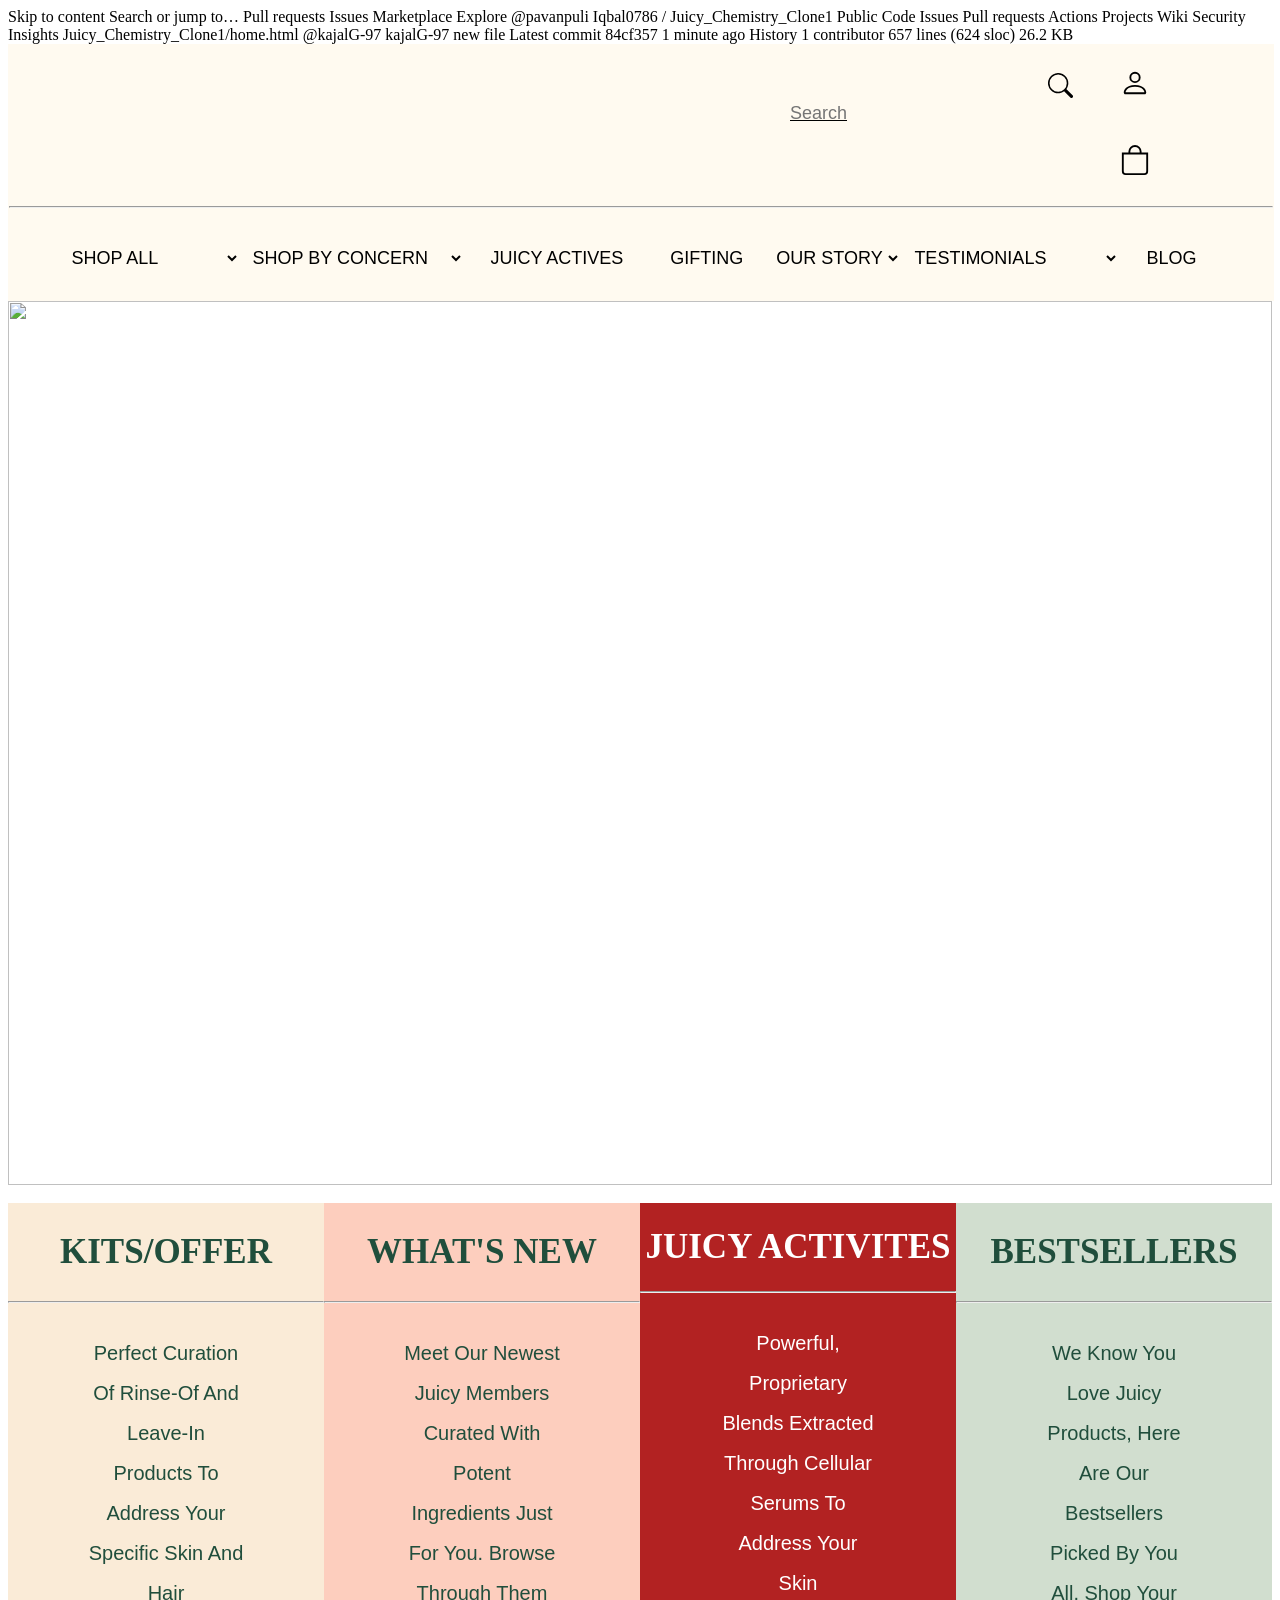
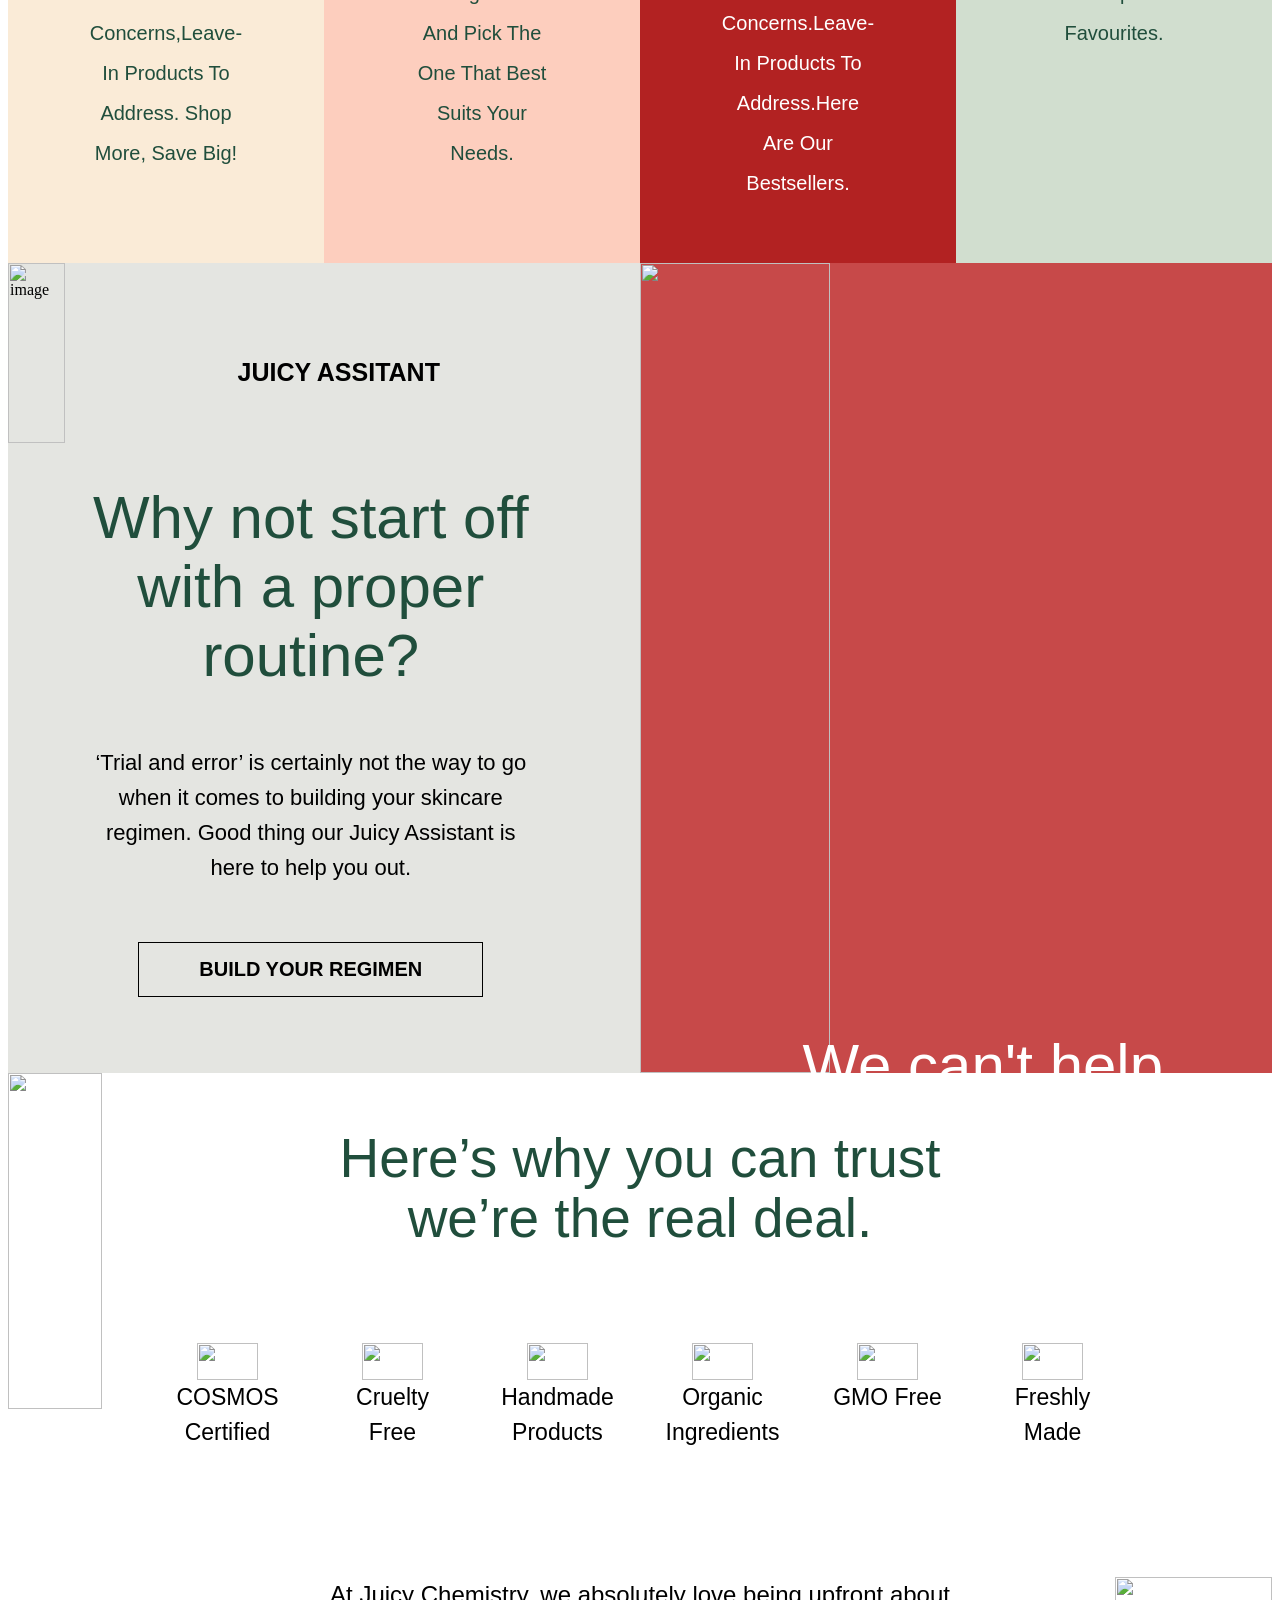
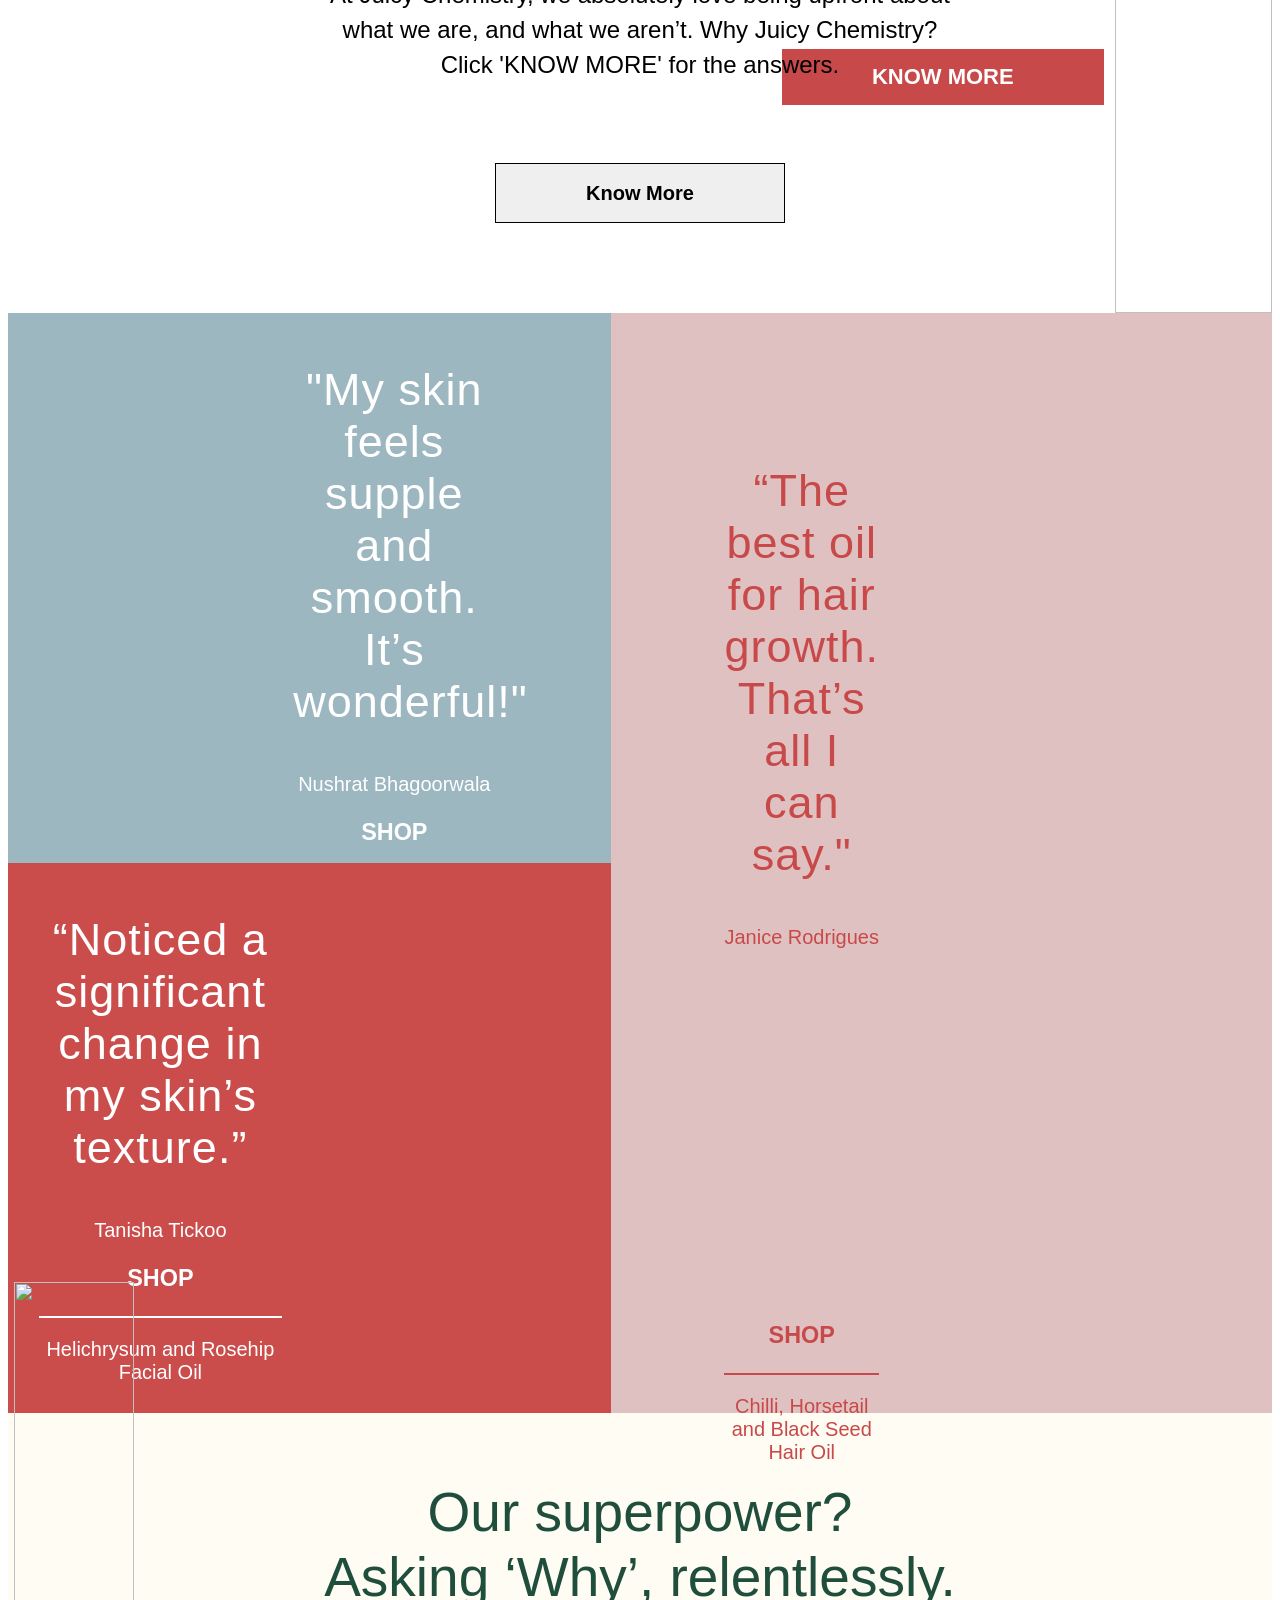
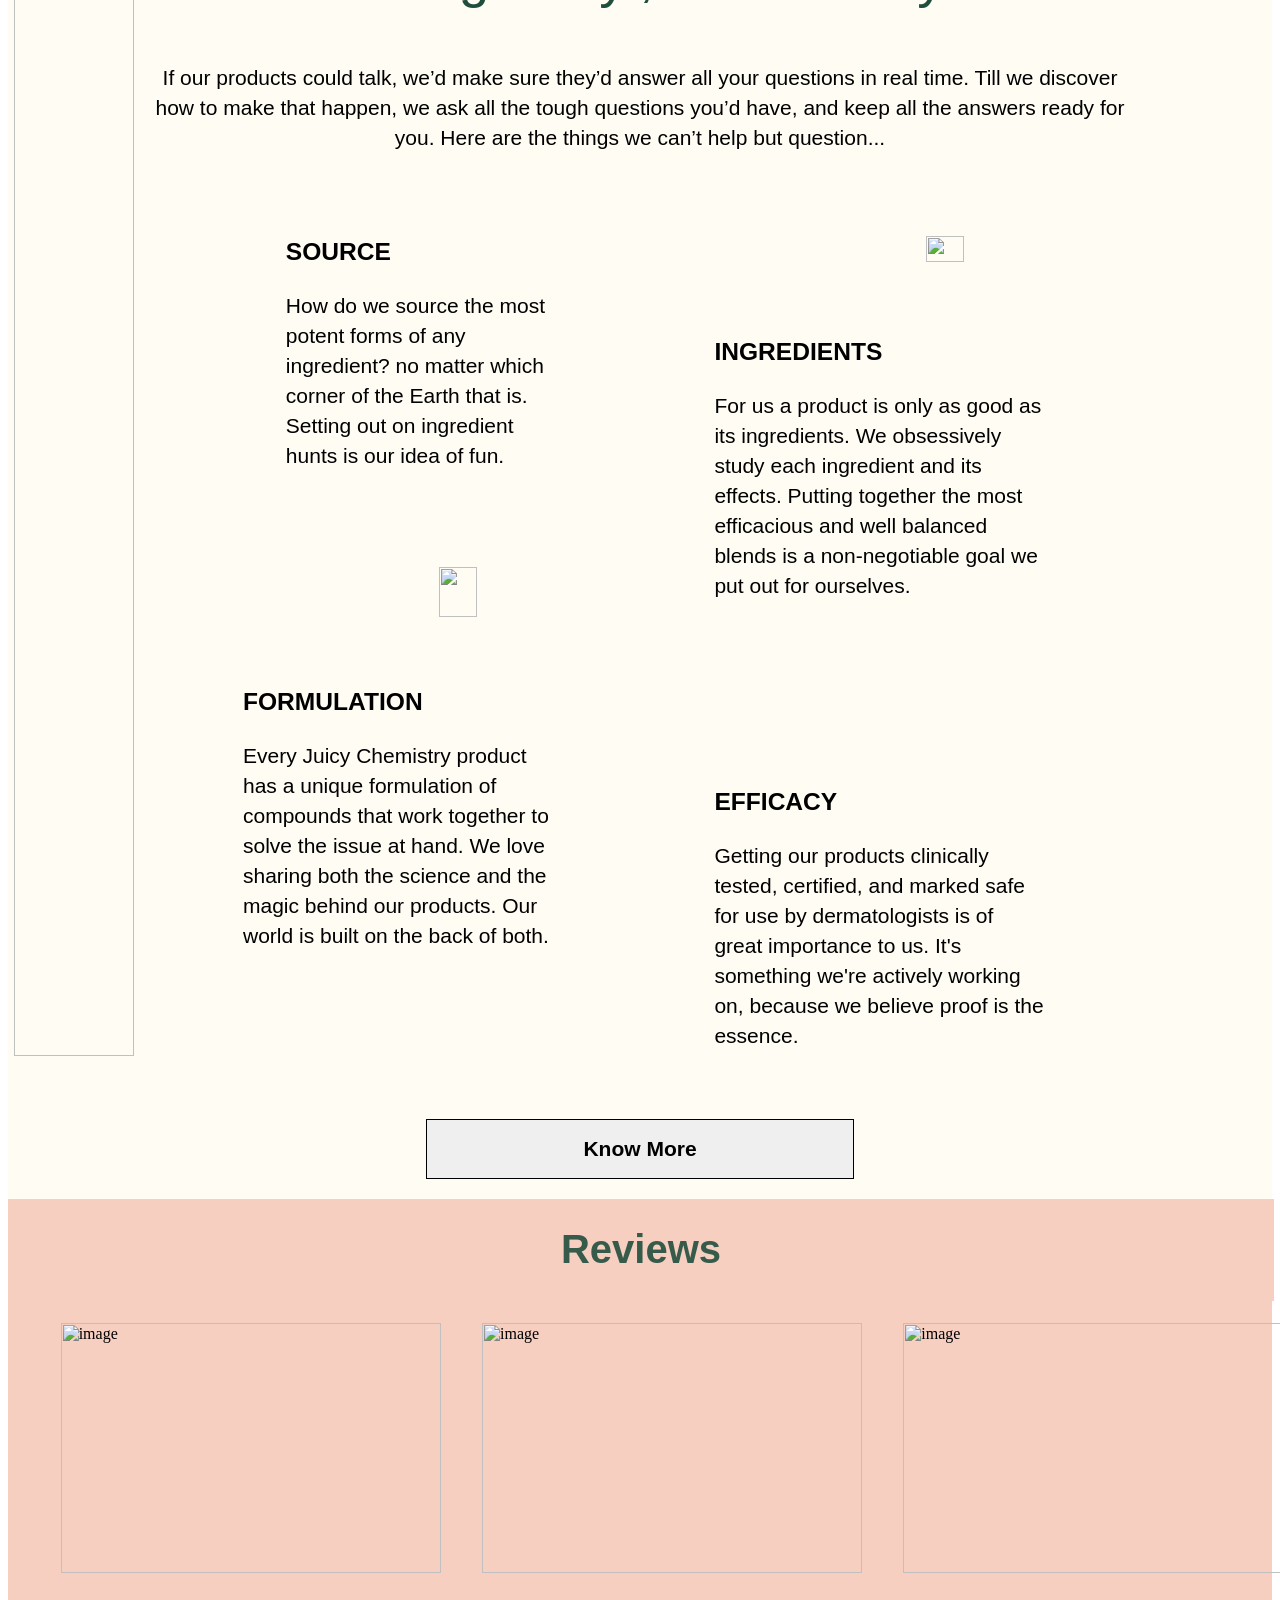
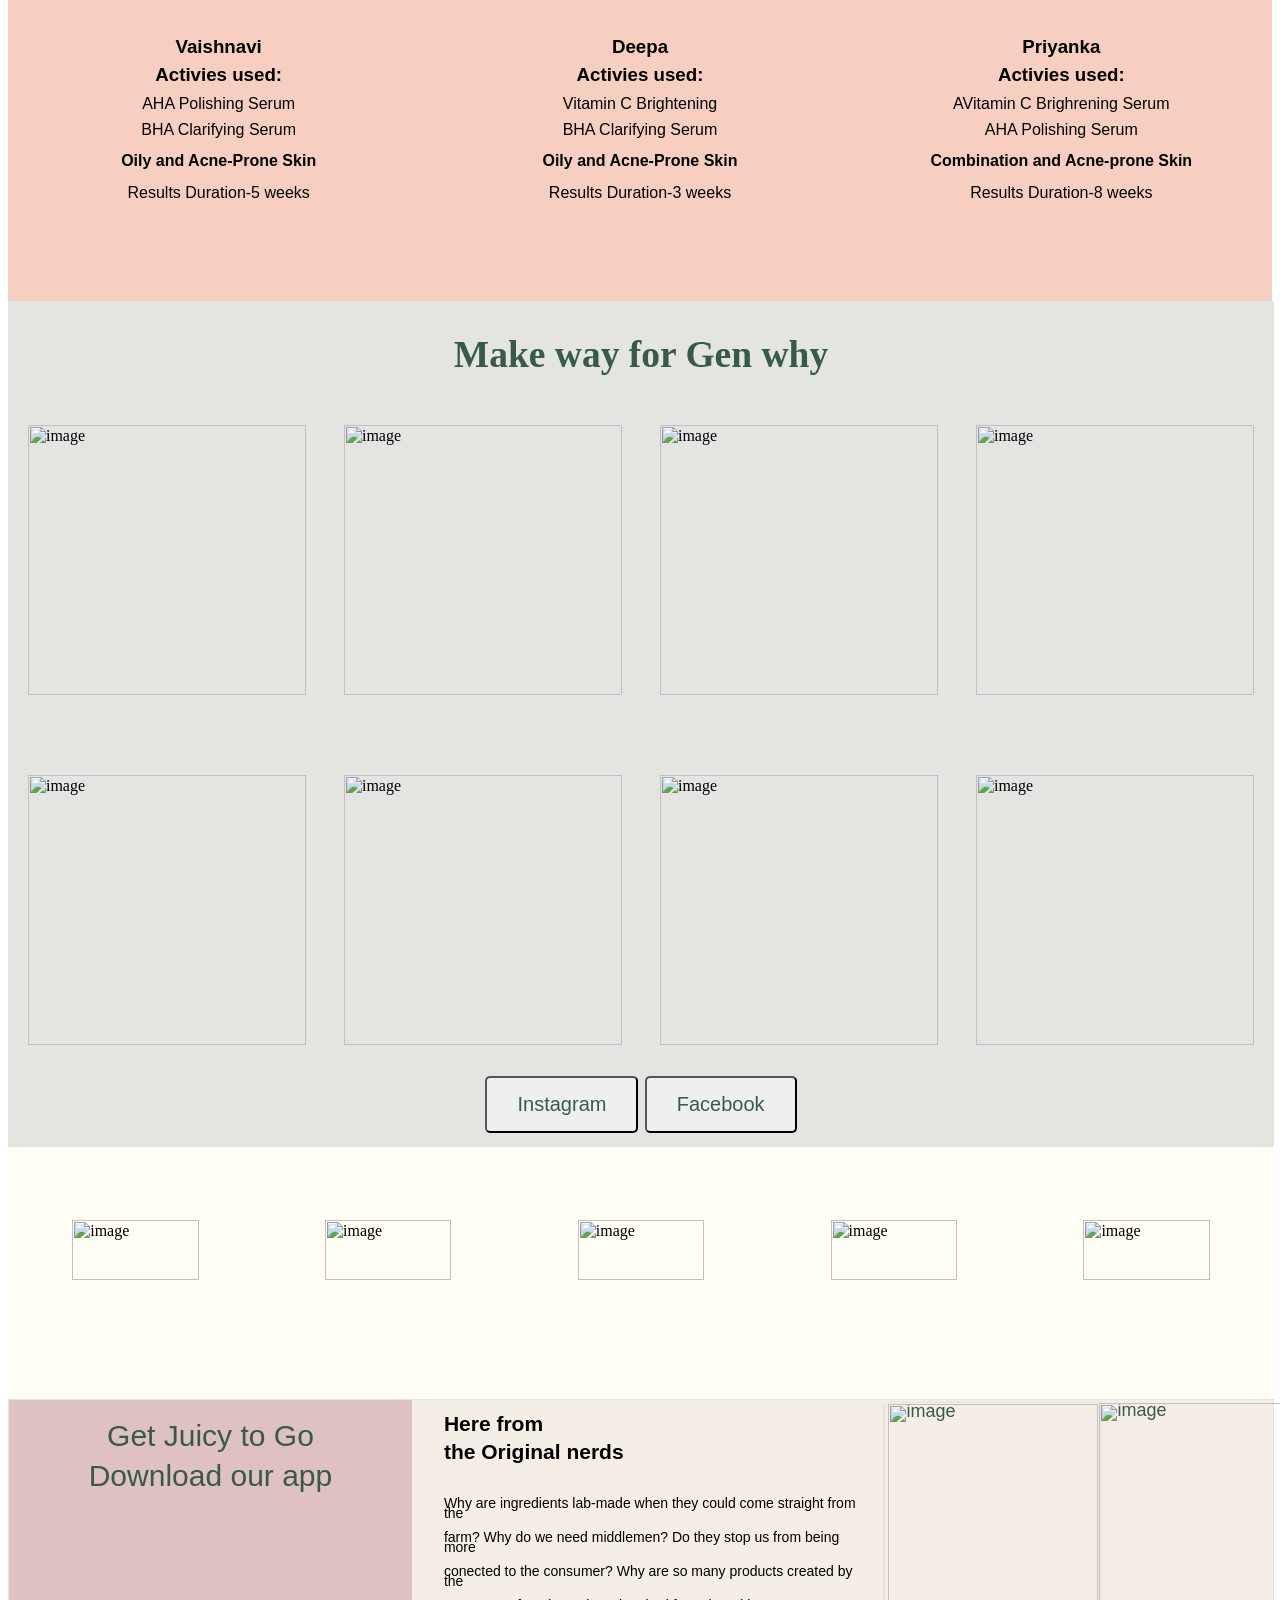
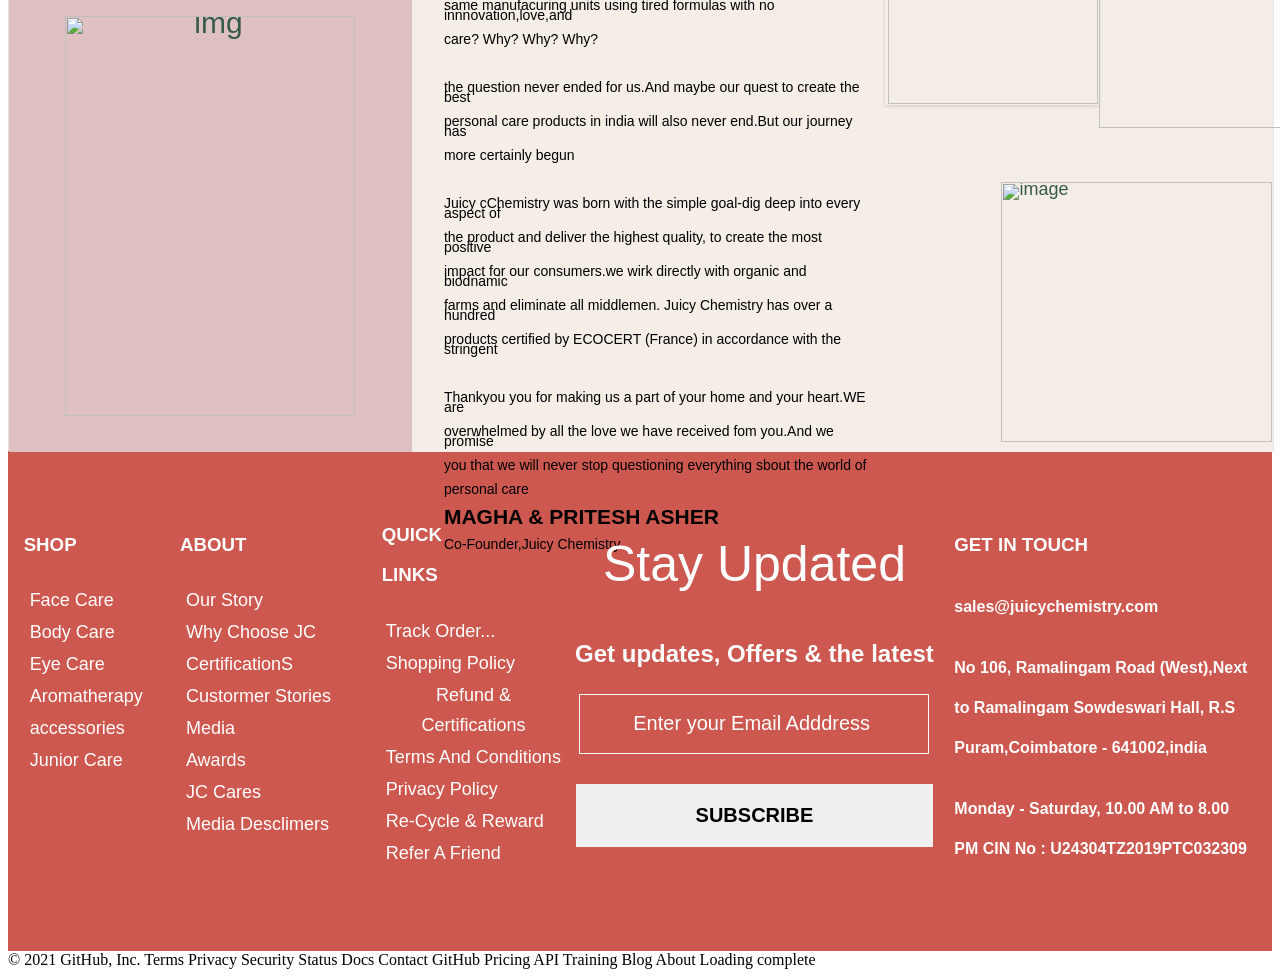
==== home.html @ b1029573 "register updated" ====
Skip to content
Search or jump to…
Pull requests
Issues
Marketplace
Explore
 
@pavanpuli 
Iqbal0786
/
Juicy_Chemistry_Clone1
Public
Code
Issues
Pull requests
Actions
Projects
Wiki
Security
Insights
Juicy_Chemistry_Clone1/home.html
@kajalG-97
kajalG-97 new file
Latest commit 84cf357 1 minute ago
 History
 1 contributor
657 lines (624 sloc)  26.2 KB
   
<!DOCTYPE html>
<html lang="en">
  <head>
    <title>NEW HOME Document</title>
    <link rel="stylesheet" href="homepage.css" />
  </head>
  <body>
    <!-- hederdiv -->
    <div id="entire">
      <div id="header">
        <a href="#default" id="logoo">
          <img
            src="https://cdn.shopify.com/s/files/1/0058/7779/2832/files/JC_Logo_NewWeb_B_250x.png?v=1629195973"
            alt=""
          />
        </a>
        <div id="nav-right">
          <input type="text" placeholder="Search" id="search" />
          <svg
            xmlns="http://www.w3.org/2000/svg"
            width="25"
            height="25"
            fill="currentColor"
            class="bi bi-search"
            viewBox="0 0 16 16"
          >
            <path
              d="M11.742 10.344a6.5 6.5 0 1 0-1.397 1.398h-.001c.03.04.062.078.098.115l3.85 3.85a1 1 0 0 0 1.415-1.414l-3.85-3.85a1.007 1.007 0 0 0-.115-.1zM12 6.5a5.5 5.5 0 1 1-11 0 5.5 5.5 0 0 1 11 0z"
            />
          </svg>
          <svg
            xmlns="http://www.w3.org/2000/svg"
            width="30"
            height="30"
            fill="currentColor"
            class="bi bi-person"
            viewBox="0 0 16 16"
          >
            <path
              d="M8 8a3 3 0 1 0 0-6 3 3 0 0 0 0 6zm2-3a2 2 0 1 1-4 0 2 2 0 0 1 4 0zm4 8c0 1-1 1-1 1H3s-1 0-1-1 1-4 6-4 6 3 6 4zm-1-.004c-.001-.246-.154-.986-.832-1.664C11.516 10.68 10.289 10 8 10c-2.29 0-3.516.68-4.168 1.332-.678.678-.83 1.418-.832 1.664h10z"
            />
          </svg>
          <svg
            xmlns="http://www.w3.org/2000/svg"
            width="30"
            height="30"
            fill="currentColor"
            class="bi bi-bag"
            viewBox="0 0 16 16"
          >
            <path
              d="M8 1a2.5 2.5 0 0 1 2.5 2.5V4h-5v-.5A2.5 2.5 0 0 1 8 1zm3.5 3v-.5a3.5 3.5 0 1 0-7 0V4H1v10a2 2 0 0 0 2 2h10a2 2 0 0 0 2-2V4h-3.5zM2 5h12v9a1 1 0 0 1-1 1H3a1 1 0 0 1-1-1V5z"
            />
          </svg>
        </div>
      </div>
      <hr />
      <div id="styleheader">
        <select name="" class="ShopAll">
          <option value="">SHOP ALL</option>
          <option value="Face Care">FACE CARE</option>
          <option value="Body Care">BODY CARE</option>
          <option value="Hair Care">HAIR CARE</option>
          <option value="Aromatherapy">AROMATHERAPY</option>
          <option value="Junior Care">JUNIOR CARE</option>
          <option value="Accessories">ACCESSORIES</option>
        </select>
        <select class="ShopAll">
          <option value="">SHOP BY CONCERN</option>
          <option value="Eye Care">EYE CARE</option>
          <option value="Hair Fall + Growth">HAIR FALL + GROWTH</option>
          <option value="Pigmentation">PIGMENTATION</option>
          <option value="brightening">BRIGHTENING</option>
        </select>
        <button class="headerBtn">JUICY ACTIVES</button>
        <button class="headerBtn">GIFTING</button>
        <select name="" class="ShopAll">
          <option value="">OUR STORY</option>
          <option value="Our Story">OUR STORY</option>
          <option value="Media">MEDIA</option>
          <option value="Awards">AWARDS</option>
        </select>
        <select name="" class="ShopAll">
          <option value="">TESTIMONIALS</option>
          <option value="Testimonials">TESTIMONINAL</option>
          <option value="Customer Stories">CUSTOMER STORIES</option>
        </select>
        <button class="headerBtn">BLOG</button>
      </div>
    </div>
    <!-- hederdiv end -->
    <!-- second div -->
    <!-- slideshow -->
    <div class="imageboxx">
      <div id="boody">

          <div class="slideshow-container">

              <div class="mySlides fade">
                  <div class="numbertext"></div>
                  <img id="imgslide" style="width:100%"
                      src="https://cdn.shopify.com/s/files/1/0058/7779/2832/files/banner1_77e21f57-ce83-4f71-9a97-184e87081efa_1400x.png?v=1637988877"
                      alt="">
              </div>

              <div class="mySlides fade">
                  <div class="numbertext"></div>
                  <img id="img" style="width:100%"
                      src="https://cdn.shopify.com/s/files/1/0058/7779/2832/files/AHA_-_Desktop_Banner_1400x.png?v=1639486536"
                      alt="">
              </div>
              <div class="mySlides fade">
                  <div class="numbertext"></div>
                  <img id="img" style="width:100%"
                      src="https://cdn.shopify.com/s/files/1/0058/7779/2832/files/RS_-_Desktop_Banner_1400x.png?v=1639486536"
                      alt="">
              </div>
              <div class="mySlides fade">
                  <div class="numbertext"></div>
                  <img id="img" style="width:100%"
                      src="https://cdn.shopify.com/s/files/1/0058/7779/2832/files/SSS_-_Desktop_Banner_2e766aae-b12f-4b83-a7d4-ab266dcd7dfb_1400x.png?v=1639537846"
                      alt="">
              </div>
              <div class="mySlides fade">
                  <div class="numbertext"></div>
                  <img id="img" style="width:100%"
                      src="https://cdn.shopify.com/s/files/1/0058/7779/2832/files/web_banner_fc828298-d854-40a6-bcff-417155e71b75_1400x.jpg?v=1639075079"
                      alt="">
              </div>
          </div>
          <br>
          <div style="text-align:center">
              <span class="dot"></span>
              <span class="dot"></span>
              <span class="dot"></span>
          </div>

            </div>
        </div>
        <!-- slide end -->
    <div id="parentDiv1">
        <!-- child div 1 -->
     <div class="childDiv1" id="bg1">
        <div class="textDiv">
            <h2 class="title">KITS/OFFER</h2>
            <hr>
            <p class="desc">Perfect Curation Of Rinse-Of And Leave-In Products To Address Your Specific Skin And Hair Concerns,Leave-In Products To Address. Shop More, Save Big!</p>

        <!-- </div> -->
        <!-- <div class="imgDiv"> -->
            <img src="https://cdn.shopify.com/s/files/1/0058/7779/2832/files/Homepage_400x.png?v=1639769295"
             alt=""  class="bottomImg">
        </div>

        
    </div>
           <!-- child div 2 -->
     <div class="childDiv1" id="bg2">
        <div class="textDiv">
            <h2 class="title">WHAT'S NEW</h2>
            <hr>
            <p class="desc">Meet Our Newest Juicy Members Curated With Potent Ingredients Just For You. Browse Through Them And Pick The One That Best Suits Your Needs. 
            </p>

        <!-- </div>
        <div class="imgDiv"> -->
            <img src="https://cdn.shopify.com/s/files/1/0058/7779/2832/files/A-03_7627197a-bf0b-4e9b-ae97-0688b11330dc_400x.png?v=1637914986"
             alt=""  class="bottomImg">
        </div>

        
    </div>

      <!-- child div 3-->
      <div class="childDiv1" id="bg3">
        <div class="textDiv" >
            <h2 class="title" id="child3title">JUICY ACTIVITES</h2>
            <hr>
            <p class="desc" id="child3desc">Powerful, Proprietary Blends Extracted Through Cellular Serums To Address Your Skin Concerns.Leave-In Products To Address.Here Are Our Bestsellers.</p>

        <!-- </div>
        <div class="imgDiv"> -->
            <img src="https://cdn.shopify.com/s/files/1/0058/7779/2832/files/A-01_31f50350-936c-4166-9c03-c3478480a3f2_400x.png?v=1637914986"
             alt=""  class="bottomImg" id="bottomImg2">
        </div>

        
    </div>

      <!-- child div 4 -->
      <div class="childDiv1" id="bg4">
        <div class="textDiv">
            <h2 class="title">BESTSELLERS</h2>
            <hr>
            <p class="desc">We Know You Love Juicy Products, Here Are Our Bestsellers Picked By You All. Shop Your Favourites.</p>

        <!-- </div>
        <div class="imgDiv"> -->
            <img src="https://cdn.shopify.com/s/files/1/0058/7779/2832/files/A-04_400x.png?v=1637914986"
             alt=""  class="bottomImg" id="div4">
        </div>

        
    </div>
       
    </div>
     <div id="parentDiv2">
         <div id="p2Child1">
             <div id="imgAndTextDiv">
                 <img src="https://cdn.shopify.com/s/files/1/0058/7779/2832/files/Group_1506_2x_5ef1f711-ab50-471e-90d4-292a8427eb80.png?v=1632232687" alt="image" width="30%" height="100%">
                 <p id="titleh3">JUICY ASSITANT</p>
             </div>
             <div id="p2content">
                 <h1 id="p2title">Why not start off with a proper routine? </h1>
                 <p id="p2Desc">‘Trial and error’ is certainly not the way to go when it comes to building your skincare regimen. Good thing our Juicy Assistant is here to help you out.</p>
                 <button id="p2Button">BUILD YOUR REGIMEN</button>
             </div>
         </div>
         <div id="p2Child2">
             <div id="p2c2imgDiv">
                 <img src="https://cdn.shopify.com/s/files/1/0058/7779/2832/files/Group_1506_2x_B_dfb9374c-6c9c-47b8-b92e-d4618c44cdcb.png?v=1629273859" alt="" width="100%">
             </div>
             <div id="p2c2content">
             <h1 id="p2c2contentDesc"> We can't help but question
                everything about personal care.
                It's who we are.</h1>
             <h2 id="hashtagH2">#BeautyWithAWhy</h2>
             <button id="p2c2contentButton">KNOW MORE</button>
            </div>
         </div>
     </div>
     <!-- second div ended -->
     <!-- third trust div -->
     <div id="main">
      <div id="divleft">
        <div class="imgleft">
          <img
            src="https://cdn.shopify.com/s/files/1/0058/7779/2832/files/Lavendar_4026750a-55df-4cdf-8eb0-6356a3190c4c.png?v=1629188845"
            alt=""
          />
        </div>
      </div>
      <div id="trust">
        <p id="head">Here’s why you can trust we’re the real deal.</p>
        <div id="cosmos">
          <img
            src="https://cdn.shopify.com/s/files/1/0058/7779/2832/files/Group_1730_2x_f3b8667e-e14f-4875-8394-b92322cea948_1.png?v=1629189236"
            alt=""
          />
          COSMOS Certified
        </div>
        <!-- <hr /> -->
        <div id="cruelty">
          <img
            src="https://cdn.shopify.com/s/files/1/0058/7779/2832/files/HPL-01.png?v=1630741918"
            alt=""
          />
          Cruelty Free
        </div>
        <div id="handmade">
          <img
            src="https://cdn.shopify.com/s/files/1/0058/7779/2832/files/HPL-02.png?v=1630741918"
            alt=""
          />
          Handmade Products
        </div>
        <div id="organic">
          <img
            src="https://cdn.shopify.com/s/files/1/0058/7779/2832/files/HPL-03.png?v=1630741918"
            alt=""
          />
          Organic Ingredients
        </div>
        <div id="gmo">
          <img
            src="https://cdn.shopify.com/s/files/1/0058/7779/2832/files/HPL-04.png?v=1630741918"
            alt=""
          />
          GMO Free
        </div>
        <div id="freshly">
          <img
            src="https://cdn.shopify.com/s/files/1/0058/7779/2832/files/HPL-05.png?v=1630741918"
            alt=""
          />
          Freshly Made
        </div>

        <p id="head2">
          At Juicy Chemistry, we absolutely love being upfront about what we
          are, and what we aren’t. Why Juicy Chemistry? Click 'KNOW MORE' for
          the answers.
        </p>
        <button id="btn">Know More</button>
      </div>
      <div id="divright">
        <div class="imgright">
          <img
            src="https://cdn.shopify.com/s/files/1/0058/7779/2832/files/Calendula_27e2834a-a726-4c4e-a0d5-c2e56e472221.png?v=1629188858"
            alt=""
          />
        </div>
      </div>
    </div>
    <!-- trust div ended -->
    <!-- bigdiv start -->
    <div id="bigdiv">
      <div id="blue">
        <div id="bimg">
          <img
            src="https://cdn.shopify.com/s/files/1/0058/7779/2832/files/B1_300x_c84525b5-7656-470a-8249-5a58a2470228.png?v=1629007289"
            alt=""
          />
        </div>
        <div id="btext">
          <p>"My skin feels supple and smooth. It’s wonderful!"</p>
          <p>Nushrat Bhagoorwala</p>
          <h3 class="cur">SHOP</h3>
          <hr />
          <p>Kakadu Plum, Matcha and Blood <br />Orange</p>
        </div>
      </div>
      <div id="red">
        <div id="rtext">
          <div class="lineheight">
            <p>“Noticed a significant change in my skin’s texture.”</p>
            <p>Tanisha Tickoo</p>
          </div>
          <h3 class="cur">SHOP</h3>
          <hr />
          <p>
            Helichrysum and Rosehip<br />
            Facial Oil
          </p>
        </div>
        <div id="rimg">
          <img
            src="https://cdn.shopify.com/s/files/1/0058/7779/2832/files/B2_400x_7ce55346-1953-423e-92a4-b68be2a08930.png?v=1629007289"
            alt=""
          />
        </div>
      </div>
      <div id="pink">
        <div id="ptext">
          <p>“The best oil for hair growth. That’s all I can say."</p>
          <p>Janice Rodrigues</p>
          <h3 id="space">SHOP</h3>
          <hr />
          <p>Chilli, Horsetail and Black Seed Hair Oil</p>
        </div>
        <div id="pimg">
          <img
            src="https://cdn.shopify.com/s/files/1/0058/7779/2832/files/Group_1506_2x_B_dfb9374c-6c9c-47b8-b92e-d4618c44cdcb.png?v=1629273859"
            alt=""
          />
        </div>
        <div id="pimg2">
          <img
            src="https://cdn.shopify.com/s/files/1/0058/7779/2832/files/B2_400x_7ce55346-1953-423e-92a4-b68be2a08930.png?v=1629007289"
            alt=""
          />
        </div>
      </div>
    </div>
    <!-- bigdiv ended -->
    <!-- superpower div -->
    <div id="blog">
      <div id="left">
        <img
          src="https://cdn.shopify.com/s/files/1/0058/7779/2832/files/Mask_Group_61_2x_b43f79ee-64de-4867-a511-5a4a9eb1c50a.png?v=1629277363"
          alt=""
        />
      </div>
      <div id="super">
        <div id="shead">
          <p>Our superpower?</p>
          <p>Asking ‘Why’, relentlessly.</p>
        </div>
        <p id="sline">
          If our products could talk, we’d make sure they’d answer all your
          questions in real time. Till we discover how to make that happen, we
          ask all the tough questions you’d have, and keep all the answers ready
          for you. Here are the things we can’t help but question...
        </p>
        <div id="sourceimg">
          <img
            src="https://cdn.shopify.com/s/files/1/0058/7779/2832/files/4Why_1A_d657bcfe-bd42-4130-9a4b-5c79220ee0ae.png?v=1629277524"
            alt=""
          />
        </div>
        <div id="source">
          <h3>SOURCE</h3>
          <p>
            How do we source the most potent forms of any ingredient? no matter
            which corner of the Earth that is. Setting out on ingredient hunts
            is our idea of fun.
          </p>
        </div>
        <div id="ingridients">
          <img
            id="ind"
            src="https://cdn.shopify.com/s/files/1/0058/7779/2832/files/4Why_2_5ad7068c-2c30-4557-abb9-73b60e4b6703.png?v=1629277630"
            alt=""
          />
          <h3>INGREDIENTS</h3>
          <p>
            For us a product is only as good as its ingredients. We obsessively
            study each ingredient and its effects. Putting together the most
            efficacious and well balanced blends is a non-negotiable goal we put
            out for ourselves.
          </p>
        </div>
        <div id="formulation">
          <h3>FORMULATION</h3>
          <p>
            Every Juicy Chemistry product has a unique formulation of compounds
            that work together to solve the issue at hand. We love sharing both
            the science and the magic behind our products. Our world is built on
            the back of both.
          </p>
          <img
            id="for"
            src="https://cdn.shopify.com/s/files/1/0058/7779/2832/files/4Why_3_01189ba6-6b2b-4b27-90e7-85206fe78c1f.png?v=1629277641"
            alt=""
          />
        </div>
        <div id="efficacy">
          <h3>EFFICACY</h3>
          <p>
            Getting our products clinically tested, certified, and marked safe
            for use by dermatologists is of great importance to us. It's
            something we're actively working on, because we believe proof is the
            essence.
          </p>
          <div id="eff">
            <img
              src="https://cdn.shopify.com/s/files/1/0058/7779/2832/files/4Why_4_de114472-26f6-4626-85a6-3752c7503894.png?v=1629277660"
              alt=""
            />
          </div>
        </div>

        <button id="sbtn">Know More</button>
      </div>
      <div id="right"></div>
    </div>
    <!-- superpower ended -->
    <!-- forth div stsrt -->
<div class="treview">
        <h1>Reviews</h1>
    </div>
    <div class="reviews">
        <!-- <h2>Lorem ipsum dolor sit.</h2> -->
        <div><img src="https://cdn.shopify.com/s/files/1/0058/7779/2832/files/before_after_3_1.png?v=1637994652" alt="image" height="250px" width=380px></div>
        <div>
            <img src="https://cdn.shopify.com/s/files/1/0058/7779/2832/files/before_after_1_1.png?v=1637994670" alt="image" height="250px" width=380px>
        </div>
        <div><img src="https://cdn.shopify.com/s/files/1/0058/7779/2832/files/before_after_2_1.png?v=1637994684" alt="image" height="250px" width=380px></div>
        <div class="text">
            <h3>Vaishnavi</h3>
            <h3>Activies used:</h3>
            <p>AHA Polishing Serum</p>
            <p>BHA Clarifying Serum</p>
            <h4>Oily and Acne-Prone Skin</h4>
            <p>Results Duration-5 weeks</p>


        </div>
        <div class="text">
            <h3>Deepa</h3>
            <h3>Activies used:</h3>
            <p>Vitamin C Brightening </p>
            <p>BHA Clarifying Serum</p>
            <h4>Oily and Acne-Prone Skin</h4>
            <p>Results Duration-3 weeks</p>
        </div>
        <div class="text">
            <h3>Priyanka</h3>
            <h3>Activies used:</h3>
            <p>AVitamin C Brighrening Serum</p>
            <p>AHA Polishing Serum</p>
            <h4>Combination and Acne-prone Skin</h4>
            <p>Results Duration-8 weeks</p>
        </div>
    </div>
    <div class="profileTB">
        <h2>Make way for Gen why</h2>
    </div>
    <div class="testimonials">
        <div><img src="https://cdn.shopify.com/s/files/1/0058/7779/2832/files/B-01.png?v=1629183154" alt="image" height="100%" width="100%"></div>
        <div>
            <img src="https://cdn.shopify.com/s/files/1/0058/7779/2832/files/B-04.png?v=1629183154" alt="image"  width="100%">
        </div>
        <div>
            <img src="https://cdn.shopify.com/s/files/1/0058/7779/2832/files/B-03.png?v=1629183154" alt="image" height="100%" width="100%">
        </div>
        <div>
            <img src="https://cdn.shopify.com/s/files/1/0058/7779/2832/files/B-02.png?v=1629183154" alt="image"  width="100%">
        </div>
        <div>
            <img src="https://cdn.shopify.com/s/files/1/0058/7779/2832/files/B-08.png?v=1629375367" alt="image"  width="100%" height="100%">
        </div>
        <div>
            <img src="https://cdn.shopify.com/s/files/1/0058/7779/2832/files/B-07.png?v=1629183154" alt="image" height="100%" width="100%">
        </div>
        <div>
            <img src="https://cdn.shopify.com/s/files/1/0058/7779/2832/files/B-06.png?v=1629183154" alt="image"  width="100%" height="100%">
        </div>
        <div>
            <img src="https://cdn.shopify.com/s/files/1/0058/7779/2832/files/B-05.png?v=1629183154" alt="image" height="100%" width="100%">
        </div>
    </div>
    <div class="profileTB">
        <div>
        <button class="bttn">Instagram</button>
        <button class="bttn">Facebook</button>
        </div>
    </div>
    <div class="logo">
        <div>
                        <img src="https://cdn.shopify.com/s/files/1/0058/7779/2832/files/Deccan_Chronicle_300x_f0f46cec-c0ec-49ee-a5fb-40ac040d8575.png?v=1629036985" alt="image" height="100%" width="100%">

        </div>
        <div>
                        <img src="https://cdn.shopify.com/s/files/1/0058/7779/2832/files/Bazaar_300x_01612d6b-d491-4b76-8347-188405a546ef.png?v=1629036985" alt="image" height="100%" width="100%">

        </div>
        <div>
                        <img src="https://cdn.shopify.com/s/files/1/0058/7779/2832/files/ET_300x_a8406453-f562-4a5b-bee6-db918ca79a3d.png?v=1629036985" alt="image" height="100%" width="100%">

        </div>
        <div>
                        <img src="https://cdn.shopify.com/s/files/1/0058/7779/2832/files/Forbes_300x_37f2babe-1248-4a2c-8572-afdfe6354e02.png?v=1629037302" alt="image" height="100%" width="100%">

        </div>
        <div>
                        <img src="https://cdn.shopify.com/s/files/1/0058/7779/2832/files/Verve_logo_png_300x_1751cbe9-9ab1-4b44-aeb8-fb198b71385e.png?v=1629037302" alt="image" height="100%" width="100%">

        </div>
    </div>
    <div class="Message">
        <div class="left">
            <p>Get Juicy to Go</h1>
            <p>Download our app</h1>
                <div>
                    <img src="https://cdn.shopify.com/s/files/1/0058/7779/2832/files/np_playstore.png?v=1629005876" alt="">
                    <img src="https://cdn.shopify.com/s/files/1/0058/7779/2832/files/np_apple_1.png?v=1629005875" alt="">

                </div>
                <div class="bottomimg">
                    <img src="https://cdn.shopify.com/s/files/1/0058/7779/2832/files/Group_1779_2x_1.png?v=1629005750" alt="img" height=400px width=290px>
                </div>
        </div>
        <div class="right">
            
            <div class="first">
                <h2>Here from </h3>
                <h2> the Original nerds</h3><br>
                <p>Why are ingredients lab-made when they could come straight from the</p>
                <p> farm? Why do we need middlemen? Do they stop us from being more</p>
                <p>conected to the consumer? Why are so many products created by the </p>
                <p>same manufacuring units using tired formulas with no innnovation,love,and</p>
                <p>care? Why? Why? Why?</p><br>
                <p>the question never ended for us.And maybe our quest to create the best</p>
                <p>personal care products in india will also never end.But our journey has</p>
                <p>more certainly begun</p><br>
                <p>Juicy cChemistry was born with the simple goal-dig deep into every aspect of</p>
                <p>the product and deliver the highest quality, to create the most positive</p>
                <p>impact for our consumers.we wirk directly with organic and biodnamic</p>
                <p>farms and eliminate all middlemen. Juicy Chemistry has over a hundred</p>
                <p>products certified by ECOCERT (France) in accordance with the stringent</p><br>
                <p>Thankyou you for making us a part of your home and your heart.WE are</p>
                <p>overwhelmed by all the love we have received fom you.And we promise</p>
                <p>you that we will never stop questioning everything sbout the world of</p>
                <p>personal care</p>
                <h2>MAGHA & PRITESH ASHER</h2>
                <P>Co-Founder,Juicy Chemistry</P>

                </p>
            </div>
            <div class="second">
                <div id="founderimgcontainer">
                    <div id="founderimgmale">
                        <div>
                            <img src="https://cdn.shopify.com/s/files/1/0058/7779/2832/files/D.png?v=1629128663" alt="image" height="100%" width="210px">
                        </div>
                    </div>
                    <div>
                        <div>
                            <img src="https://cdn.shopify.com/s/files/1/0058/7779/2832/files/B.png?v=1629128004" alt="image" height="100%" width="240px">
                        </div>
                    </div>
                </div>
                <div id="flower">
                    <img src="https://cdn.shopify.com/s/files/1/0058/7779/2832/files/Group_2046_2x_6B.png?v=1629128332" alt="image" height="100%" width="100%">
               </div>
            </div>
        </div>
    </div>
    <!-- forthdiv end -->
    <!-- footer start -->
    <div class="footer">
      <div id="shop">
        <h3>SHOP</h3>
        <button class="footerBtn">Face Care</button><br>
        <button class="footerBtn">Body Care</button><br>
        <button class="footerBtn">Eye Care</button><br>
        <button class="footerBtn">Aromatherapy</button><br>
        <!-- <button class="footerBtn">Shop By Concern</button><br> -->
        <button class="footerBtn">accessories</button><br>
        <button class="footerBtn">Junior Care</button><br>
      </div>
      <div id="about">
        <h3>ABOUT</h3>
        <button class="footerBtn">Our Story</button><br>
        <button class="footerBtn">Why Choose JC</button><br>
        <button class="footerBtn">CertificationS</button><br>
        <button class="footerBtn">Custormer Stories</button><br>
        <button class="footerBtn">Media</button><br>
        <button class="footerBtn">Awards</button><br>
        <button class="footerBtn">JC Cares</button><br>
        <button class="footerBtn">Media Desclimers</button><br>
      </div>
      <div>
        <h3 id="quick">QUICK LINKS</h3>
        <button class="footerBtn">Track Order...</button><br>
        <button class="footerBtn">Shopping Policy</button><br>
        <button class="footerBtn">Refund & Certifications</button><br>
        <button class="footerBtn">Terms And Conditions</button><br>
        <button class="footerBtn">Privacy Policy</button><br>
        <button class="footerBtn">Re-Cycle & Reward</button><br>
        <button class="footerBtn">Refer A Friend</button><br>
      </div>
      <div id="stay">
        <p>Stay Updated</p>
        <h2>Get updates, Offers & the latest</h2>
        <input  class="ininput" type="text" placeholder="Enter your Email Adddress " />
        <button id="footerBtn2">SUBSCRIBE</button>
      </div>
      <div id="get">
        <h3>GET IN TOUCH</h3>

        <h4>sales@juicychemistry.com</h4>
        <h4>
          No 106, Ramalingam Road (West),Next to Ramalingam Sowdeswari Hall, R.S
          Puram,Coimbatore - 641002,india
        </h4>
        <h4>
          Monday - Saturday, 10.00 AM to 8.00 PM CIN No : U24304TZ2019PTC032309
        </h4>
      </div>
    </div>
    <!-- footer end -->
  </body>
</html>

<script src="homepage.js"></script>
© 2021 GitHub, Inc.
Terms
Privacy
Security
Status
Docs
Contact GitHub
Pricing
API
Training
Blog
About
Loading complete
---- homepage.css ----
/* header start */
#entire {
  background-color: floralwhite;
  /* position: fixed; */
  top: 0;
  width: 100%;
  border: 1px solid transparent;
  font-family: sans-serif;
}
#header {
  background-color: floralwhite;
  display: flex;
  text-align: center;
  font-size: 18px;
  border: 1px solid transparent;
}
.ShopAll {
  border: 2px;
  background-color: transparent;
  padding: 30px 2px;
  cursor: pointer;
  font-size: 18px;
  border: 1px solid transparent;
}
.ShopAll > option {
  background-color: transparent;
  line-height: 30px;
  font-size: 18px;
  border: 1px solid transparent;
}
.headerBtn {
  border: 0px;
  background-color: transparent;
  padding: 20px;
  cursor: pointer;
  font-size: 18px;
  border: 1px solid transparent;
}
#header > #logoo {
  width: 60%;
  text-align: right;
  border: 1px solid transparent;
}

#search {
  background-color: transparent;
  border: 1px solid transparent;
  border: 0px;
  text-decoration: underline;
  /* margin-left: 50px; */
  padding: 0px;
  font-size: 18px;
  /* padding-bottom: 20px; */
}
svg {
  padding: 20px;
  border: 1px solid transparent;
}
#nav-right {
  margin-right: 100px;
  text-align: right;
  font-size: 18px;
  border: 1px solid transparent;
  width: 40%;
}
#logoo {
  line-height: 1px;
  border: solid;
  border: 1px solid transparent;
  padding-left: 30px;
}
#styleheader {
  text-align: center;
  font-size: 18px;
}
/* ....header end..... */
/* second part.... */
/* slideshow start */

.imageboxx {
  box-sizing: border-box;
}
#boody {
  font-family: Verdana, sans-serif;
  margin-top: 0px;
}
.mySlides {
  display: none;
}
#imgslide {
  vertical-align: middle;
}

/* Slideshow container */
.slideshow-container {
  max-width: 100%;
  position: relative;
  margin: auto;
  margin-top: 0px;
  /* border: 1px solid red; */
  padding-top: 0px;
}

/* slide end */

/* first  div start css */
/* second div start css */
#parentDiv1 {
  width: 100%;
  height: 660px;
  /* border: 1px solid blue; */
  display: flex;
}
#parentDiv1 > div {
  width: 25%;
  height: 100%;
  /* border: 1px solid teal; */
}

#bg1 {
    /* height: 300px; */
    /* width: 100%; */
    /* display: flex; */
    /* align-items: flex-end; */
    background-color: antiquewhite;
    text-align: center;
}
#bg2 {
  background-color: #fdcebe;
  /* height: 300px;
    width: 350px;
    display: flex; */
    /* align-items: flex-end; */
    text-align: center;
}
#bg3 {
  background-color: firebrick;
  color: white;
  /* height: 300px;
    width: 350px; */
    /* display: flex;
    align-items: flex-end; */
    margin-bottom: 100px;
    text-align: center;
  line-height: 30px;
}
#bg4 {
  background-color: #d1decf;
  /* height: 300px;
    width: 350px; */
    /* display: flex; */
    /* align-items: flex-end; */
    text-align: center;
}
#textDiv {
  color: white;
  margin-top: 0px;
  padding:40px 30px;
  border: solid black;
  
}
#child3title,
#child3desc {
  color: white;
}
#child3desc {
  line-height: 40px;
}
#bottomImg2 {
  padding-right: 10px;
 
}
#div4{
    margin-top: 70px;
}

#parentDiv1 > div .textDiv {
  
  margin-top: 15px;
}
.title {
  text-align: center;
  color: #204e3c;
  font-size: 35px;
  
}
.desc {
  padding: 10px 80px ;
  line-height: 40px;
  color: #204e3c;
  font-family: sans-serif;
  font-size: 20px;
}
/* #parentDiv1 > div .imgDiv {
  border: 1px solid tomato;
  width: 100%;
  height: 230px;
} */
/* #parentDiv1 > div .imgDiv > .bottomImg {
  padding-left: 50px;
  width: 80%;
  height: 100%;
} */
 .title > hr {
  width: 60%;
  margin-left: 50px;
}
#p2Child1,
#p2Button {
  background-color: #e4e5e1;
}
#p2Child2,
#p2c2contentButton {
  background-color: #c74949;
}
#p2c2contentButton:hover {
  color: white;
  background-color: black;
  cursor: pointer;
  border: 0;
}
#p2Button:hover {
  background-color: #204e3c;
  color: white;
  font-weight: bold;
  text-decoration: none;
  cursor: pointer;
}
/* third div start css */

#parentDiv2 {
/* border:1px solid green; */
  width: 100%;
  height: 810px;
  /* border: 1px solid green; */
  display: flex;
  
}
#parentDiv2 > div {
/* border:1px solid green; */
  width: 50%;
  height: 100%;
  /* border: 1px solid transparent; */
}
#imgAndTextDiv {
/* border:1px solid green; */
  display: flex;
  width: 100%;
  height: 180px;
  /* border: 1px solid red; */
}
#titleh3 {
/* border:1px solid green; */
  padding-top: 70px;
  padding-left: 40px;
  font-family: sans-serif;
  font-weight: 550;
  font-size: 25px;
}
#p2content {
/* border:1px solid green; */
  width: 80%;
  height: 60%;
  /* border: 1px solid blueviolet; */
  margin-top: 30px;
  margin-left: 50px;
  text-align: center;
}
#p2title {
/* border:1px solid green; */
  color: #204e3c;
  font-family: sans-serif;
  font-weight: normal;
  font-size: 60px;
}
#p2Desc {
/* border:1px solid green; */
  padding: 15px 30px;
  line-height: 35px;
  font-family: sans-serif;
  font-weight: 530;
  font-size: 22px;
  
}
#p2Button {
/* border:1px solid green; */
  padding: 15px 60px;
  border: 1px solid black;
  color: black;
  cursor: pointer;
  font-weight: bold;
  font-size: 20px;
  margin-top: 20px;
}
#p2c2imgDiv {
/* border:1px solid green; */
  /* border: 1px solid black; */
  width: 30%;
}
#p2c2content {
/* border:1px solid green; */
  text-align: center;
  width: 80%;
  height: 500px;
  margin-left: 50px;
  padding-right: 20px;
  /* border: 1px solid hotpink; */
}
#p2c2contentDesc {
/* border:1px solid green; */
  padding: 20px 20px;
  font-family: sans-serif;
  line-height: 65px;
  font-weight: normal;
  color: white;
  font-size: 60px;
  margin-top: -60px;
  margin-left: 80px;
}
#hashtagH2 {
/* border:1px solid green; */
  margin-top: 40px;
  margin-bottom: -20px;
  color: white;
  font-family: sans-serif;
  font-weight: normal;
  font-size: 35px;
}
#p2c2contentButton {
/* border:1px solid green; */
  padding: 15px 90px;
  border: 1px solid white;
  color: white;
  cursor: pointer;
  margin-top: 80px;
  font-weight: bold;
  font-size: 22px;
}
/* third div start css */

#parentDiv2 {
  /* border:1px solid green; */
  width: 100%;
  height: 810px;
  /* border: 1px solid green; */
  display: flex;
}
#parentDiv2 > div {
  /* border:1px solid green; */
  width: 50%;
  height: 100%;
  /* border: 1px solid transparent; */
}
#imgAndTextDiv {
  /* border:1px solid green; */
  display: flex;
  width: 100%;
  height: 180px;
  /* border: 1px solid red; */
}
#titleh3 {
  /* border:1px solid green; */
  padding-top: 70px;
  padding-left: 40px;
  font-family: sans-serif;
  font-weight: 550;
  font-size: 25px;
}
#p2content {
  /* border:1px solid green; */
  width: 80%;
  height: 60%;
  /* border: 1px solid blueviolet; */
  margin-top: 30px;
  margin-left: 50px;
  text-align: center;
}
#p2title {
  /* border:1px solid green; */
  color: #204e3c;
  font-family: sans-serif;
  font-weight: normal;
  font-size: 60px;
}
#p2Desc {
  /* border:1px solid green; */
  padding: 15px 30px;
  line-height: 35px;
  font-family: sans-serif;
  font-weight: 530;
  font-size: 22px;
}
#p2Button {
  /* border:1px solid green; */
  padding: 15px 60px;
  border: 1px solid black;
  color: black;
  cursor: pointer;
  font-weight: bold;
  font-size: 20px;
  margin-top: 20px;
}
#p2c2imgDiv {
  /* border:1px solid green; */
  /* border: 1px solid black; */
  width: 30%;
}
#p2c2content {
  /* border:1px solid green; */
  text-align: center;
  width: 80%;
  height: 500px;
  margin-left: 50px;
  padding-right: 20px;
  /* border: 1px solid hotpink; */
}
#p2c2contentDesc {
  /* border:1px solid green; */
  padding: 20px 20px;
  font-family: sans-serif;
  line-height: 65px;
  font-weight: normal;
  color: white;
  font-size: 60px;
  margin-top: -60px;
  margin-left: 80px;
}
#hashtagH2 {
  /* border:1px solid green; */
  margin-top: 40px;
  margin-bottom: -20px;
  color: white;
  font-family: sans-serif;
  font-weight: normal;
  font-size: 35px;
}
#p2c2contentButton {
  /* border:1px solid green; */
  padding: 15px 90px;
  border: 1px solid white;
  color: white;
  cursor: pointer;
  margin-top: 80px;
  font-weight: bold;
  font-size: 22px;
}
/* second part end.... */
/* third part start.... */
/* trust.css part start... */
#main {
  display: grid;
  border: transparent;
  font-family: sans-serif;
  grid-template-columns: repeat(3, 1fr);
  grid-template-rows: repeat(1, 840px);
}
#main > div {
  border: transparent;
}
#trust {
  width: 950px;
  display: grid;
  grid-template-columns: repeat(6, 1fr);
  grid-template-rows: 230px 170px 170px 60px;
  grid-gap: 40px;
  border: 1px transparent;
  text-align: center;
  font-size: 23px;

  grid-template-areas:
    ". a a a a ."
    "b c d e f g"
    ". h h h h ."
    ". . i i . .";
}
#head {
  grid-area: a;
  border: 1px;
  color: rgb(32, 78, 60);
  font-size: 55px;
  line-height: 60px;
}
#cosmos {
  grid-area: b;
  border: 1px;
  line-height: 35px;
}
#cosmos > img {
  width: 100%;
  height: 50%;
  line-height: 35px;
}
#cruelty {
  grid-area: c;
  border: 1px;
  line-height: 35px;
}
#handmade {
  grid-area: d;
  border: 1px;
  line-height: 35px;
}
#organic {
  grid-area: e;
  border: 1px;
  line-height: 35px;
}
#gmo {
  grid-area: f;
  border: 1px;
  line-height: 35px;
}
#freshly {
  grid-area: g;
  border: 1px;
  line-height: 35px;
}
#head2 {
  grid-area: h;
  border: 1px;
  line-height: 35px;
  font-size: 24px;
}
#btn {
  grid-area: i;
  border: 1px solid;
  font-size: 20px;
  font-weight: bold;
}
#btn:hover {
  font-size: 21px;
  background-color: #204e3c;
  padding: 10px 60px;
  color: white;
  font-weight: bold;
  text-decoration: none;
  cursor: pointer;
  background-position: left bottom;
  background-position: right bottom;
  transition: all 0.5s ease-out;
}
.imgleft {
  width: 60%;
  height: 40%;
  border: green;
}
.imgleft > img {
  width: 100%;
  height: 100%;
}
.imgright > img {
  width: 100%;
  height: 100%;
}
.imgright {
  /* margin-right: 0;
          padding-right: 0%;
          margin-bottom: 0%; */
  /* float: right; */
  bottom: 0%;
  width: 100%;
  height: 40%;
  right: 0%;
  border: transparent;
  position: absolute;
  /* top:200px; */
}
#cosmos > img {
  width: 70%;
  height: 37;
}
#cruelty > img {
  width: 70%;
  height: 37;
}
#handmade > img {
  width: 70%;
  height: 37;
}
#organic > img {
  width: 70%;
  height: 37;
}
#gmo > img {
  width: 70%;
  height: 37;
}
#freshly > img {
  width: 70%;
  height: 37;
}
#divright {
  position: relative;
}
/* trust file end here... */

/* bigdiv file start.... */

#bigdiv {
  display: grid;
  font-family: sans-serif;
  grid-template-columns: repeat(2, 1fr);
  grid-template-rows: repeat(2, 550px);
  grid-template-areas:
    "ba bb"
    "bc bb";
}
#blue {
  grid-area: ba;
  border: solid transparent;
  background-color: #9db7c0;
  display: grid;
  grid-template-columns: 30% 70%;
  color: white;
}
#bimg {
  border: solid transparent;
  padding-top: 240px;
}
#btext {
  border: solid transparent;
  text-align: center;
  padding: 0px 110px 40px 100px;
  font-size: 20px;
}
#red {
  grid-area: bc;
  border: solid transparent;
  background-color: #ca4d4b;
  color: white;
  grid-template-columns: 50% 55%;
  display: grid;
  position: relative;
}
#rimg {
  border: solid transparent;
  /* padding-top: 130px;
        width: 200%; */
  right: 0%;
  bottom: 0%;
  position: absolute;
  /* width:450px;
      height:500px; */
}
#rtext {
  border: solid transparent;
  font-size: 20px;
  text-align: center;
  padding: 0px 25px;
}
#pink {
  grid-area: bb;
  border: solid transparent;
  background-color: rgb(224, 193, 193);
  color: rgb(200, 73, 73);
  padding: 4px 10px;
  position: relative;
}
#ptext {
  padding: 100px 380px 30px 100px;
  text-align: center;
  font-size: 20px;
}
#pimg {
  position: absolute;
  left: 0%;
  top: 40%;
}

#pimg2 {
  position: absolute;
  right: 0%;
  bottom: 0%;
  /* width:400px;
        height:600px; */
}
#btext > p:nth-child(1) {
  font-size: 45px;
  letter-spacing: 1px;
}
.lineheight > p:nth-child(1) {
  font-size: 45px;
  letter-spacing: 1px;
}

#ptext > p:nth-child(1) {
  font-size: 45px;
  letter-spacing: 1px;
}

#ptext > hr {
  border: 1px solid rgb(200, 73, 73);
}
#btext > hr {
  border: 1px solid white;
}
#rtext > hr {
  border: 1px solid white;
}
#space {
  padding-top: 350px;
  cursor: pointer;
}
.cur {
  cursor: pointer;
}
/* bigdiv ended here... */
/* superpower start here... */
#blog {
  display: grid;
  border: solid transparent;
  grid-template-columns: repeat(3, 1fr);
  grid-template-rows: repeat(1, 1380px);
  background-color: #fffcf3;
}
#blog > div {
  border: solid transparent;
}
#super {
  width: 1000px;
  display: grid;
  font-family: sans-serif;
  /* 'NimbusSan-Reg */
  grid-template-columns: repeat(7, 1fr);
  grid-template-rows: 200px 190px 300px 560px 110px;
  /* 20% 20% 40% 40% 10%; */
  /* grid-gap: 10px; */

  grid-template-areas:
    ". sa sa sa sa sa ."
    "sb sb sb sb sb sb sb"
    "sc sd sd . se se se"
    "sf sf sf . sg sg sg"
    ". . sh sh sh . .";
}
#shead {
  grid-area: sa;
  border: solid transparent;
  font-size: 55px;
  text-align: center;
  line-height: 10px;
  color: #204e3c;
  margin-top: 30px;
}
#sline {
  grid-area: sb;
  border: solid transparent;
  line-height: 30px;
  font-size: 21px;
  text-align: center;
  padding-top: 20px;
}
#sourceimg {
  grid-area: sc;
  border: solid transparent;
  padding-right: 20px;
  padding-top: 20px;
}
#source {
  grid-area: sd;
  border: solid transparent;
  line-height: 30px;
  font-size: 21px;
}
#ingridients {
  grid-area: se;
  border: solid transparent;
  line-height: 30px;
  font-size: 21px;
  padding-top: 100px;
  padding-right: 90px;
  position: relative;
}
#formulation {
  grid-area: sf;
  border: solid transparent;
  line-height: 30px;
  font-size: 21px;
  padding-top: 150px;
  padding-left: 100px;
  position: relative;
}
#efficacy {
  grid-area: sg;
  border: solid transparent;
  line-height: 30px;
  font-size: 21px;
  padding-right: 90px;
  padding-top: 250px;
  position: relative;
}
#eff {
  grid-area: si;
  border: solid transparent;
  position: absolute;
  right: 10%;
  top: 30%;
  width: 60px;
  height: 40px;

  /* width:30%;
        height:30%; */
}
#sbtn {
  grid-area: sh;
  border: solid transparent;
  font-weight: bold;
  font-size: 21px;
  border: 1px solid;
  margin-top: 50px;
}
#sbtn:hover {
  font-size: 21px;
  background-color: #204e3c;
  padding: 10px 60px;
  color: white;
  font-weight: bold;
  text-decoration: none;
  cursor: pointer;
  background-position: left bottom;
  background-position: right bottom;
  transition: all 0.5s ease-out;
}
#left > img {
  /* float: left; */
  width: 100%;
  /* padding-top: 700px; */
  position: absolute;
  bottom: 10%;
}
#left {
  position: relative;
}
#ind {
  width: 30%;
  /* float: right; */
  position: absolute;
  top: 8%;
  right: 20%;
}
#for {
  width: 30%;
  height: 30%;
  position: absolute;
  top: 10%;
  right: 0px;
}

/* superpower ended here... */
/* forth div */
.reviews {
  height: 600px;
  width: 100%;
  background-color: rgb(247, 207, 193);
  display: flex;
  flex-wrap: wrap;
  justify-content: space-around;
}
.treview {
  height: 100px;
  width: 100%;
  border: 1px solid transparent;
  background-color: rgb(247, 207, 193);
  text-align: center;
  font-size: 20px;
  font-family: lora;
  color: rgb(54, 91, 74);
  font-family: sans-serif;
}
.reviews > div {
  border: 2px solid transparent;
  width: 25%;
  height: 250px;
  margin: 20px;
}
.text {
  text-align: center;
  font-family: sans-serif;
  line-height: 10px;
}
.testimonials {
  height: 700px;
  width: 100%;
  border: 1px solid transparent;
  background-color: rgb(228, 229, 225);
  display: flex;
  flex-wrap: wrap;
  justify-content: space-around;
}
.profileTB {
  height: 70px;
  width: 100%;
  border: 1px solid transparent;
  background-color: rgb(228, 229, 225);
  text-align: center;
  font-size: 25px;
  font-family: lora;
  color: rgb(54, 91, 74);
}
.testimonials > div {
  border: 1px solid transparent;
  width: 22%;
  height: 270px;
  margin: 0px;
  margin-top: 50px;
}
.logo {
  height: 250px;
  width: 100%;
  border: 1px solid transparent;
  background-color: rgb(255, 253, 244);
  display: flex;
  flex-wrap: wrap;
  justify-content: space-around;
}
.logo > div {
  border: 2px solid transparent;
  width: 10%;
  height: 60px;
  margin: 0px;
  margin-top: 70px;
}
.Message {
  display: flex;
  height: 650px;
  width: 100%;
  border: 1px solid transparent;
  background-color: rgb(228, 229, 225);
  color: rgb(54, 91, 74);
}
.left {
  height: 100%;
  width: 35%;
  border: 1px solid transparent;
  background-color: rgb(224, 193, 193);
  text-align: center;
  font-family: sans-serif;
  font-size: 30px;
  line-height: 10px;
}
.right {
  height: 100%;
  width: 75%;
  border: 1px solid transparent;
  background-color: rgb(244, 238, 231);
  font-size: 18px;

  line-height: 10px;
  font-family: sans-serif;
  display: flex;
}
.right > p {
  font-size: 30px;
  font-family: sans-serif;
}
.bottomimg {
  margin-top: 90px;
}
.first {
  height: 100%;
  width: 50%;
  border: 1px solid transparent;
  padding-left: 30px;
  font-size: 14px;
  line-height: 10px;
  color: black;
}
.second {
  height: 100%;
  width: 45%;
  border: 1px solid transparent;
  margin-left: 10px;
  line-height: 10px;
  font-family: sans-serif;
}

.bttn:hover {
  background-color: rgb(54, 91, 74);
  color: white;
}
.bttn {
  color: rgb(54, 91, 74);
  font-size: 20px;
  padding: 15px 30px;
  border-radius: 5px;
}
#flower {
  height: 40%;
  width: 70%;
  border: 1px solid transparent;
  margin-left: 30%;
  margin-top: 52px;
}
#founderimgcontainer {
  height: 50%;
  width: 100%;
  display: flex;
  border: 1px solid transparent;
}
#founderimgmale {
  height: 300px;
  width: 220px;
  border: 1px solid transparent;
  padding-left: 2px;
  box-shadow: rgba(0, 0, 0, 0.16) 0px 1px 4px;
}
#founderimgfemale {
  height: 300px;
  width: 220px;
  border: 1px solid transparent;
  padding-left: 10px;
  box-shadow: rgba(0, 0, 0, 0.16) 0px 1px 4px;
}
/* forth div ended */
/* footer start */
.footer {
  background-color: #cd584f;
  color: white;
  display: flex;
  width: 100%;
  height: 500px;
  font-family: sans-serif;
  /* grid-template-columns: repeat(7,1fr);
              grid-template-areas: 
              "s a q st st g g"; */
}

.footer > div {
  margin-top: 40px;
  display: block;

  border: solid transparent;
  line-height: 40px;
}
.footerBtn {
  border: 0px;
  background-color: transparent;
  font-size: 18px;

  color: white;
  font-family: sans-serif;
  line-height: 30px;
}
#footerBtn2 {
  border: none;
  padding: 20px 120px;
  font-size: 20px;
  font-weight: bold;

  margin-top: 30px;
}
#footerBtn2:hover {
  color: white;
  background-color: black;
  cursor: pointer;
}
#stay > p {
  font-size: 50px;
  cursor: pointer;
}
#stay > .ininput {
  background-color: transparent;
  border: 1px solid white;
  width: 350px;
  height: 60px;
  text-align: center;
  font-size: 20px;
}
.ininput::placeholder {
  color: white;
}
#stay {
  text-align: center;
  width: 30%;
  /* padding: 1% 1%; */
}
#get {
  width: 25%;
  padding: 1%;
}
#quick {
  width: 35%;
  padding: 1% 1%;
  margin-right: 2%;
}
#about {
  width: 15%;
  padding: 1% 1%;
  /* margin-right: 2%; */
}
#shop {
  width: 10%;
  /* padding-left: 1%; */
  padding: 1% 1%;
}

/* footer end */
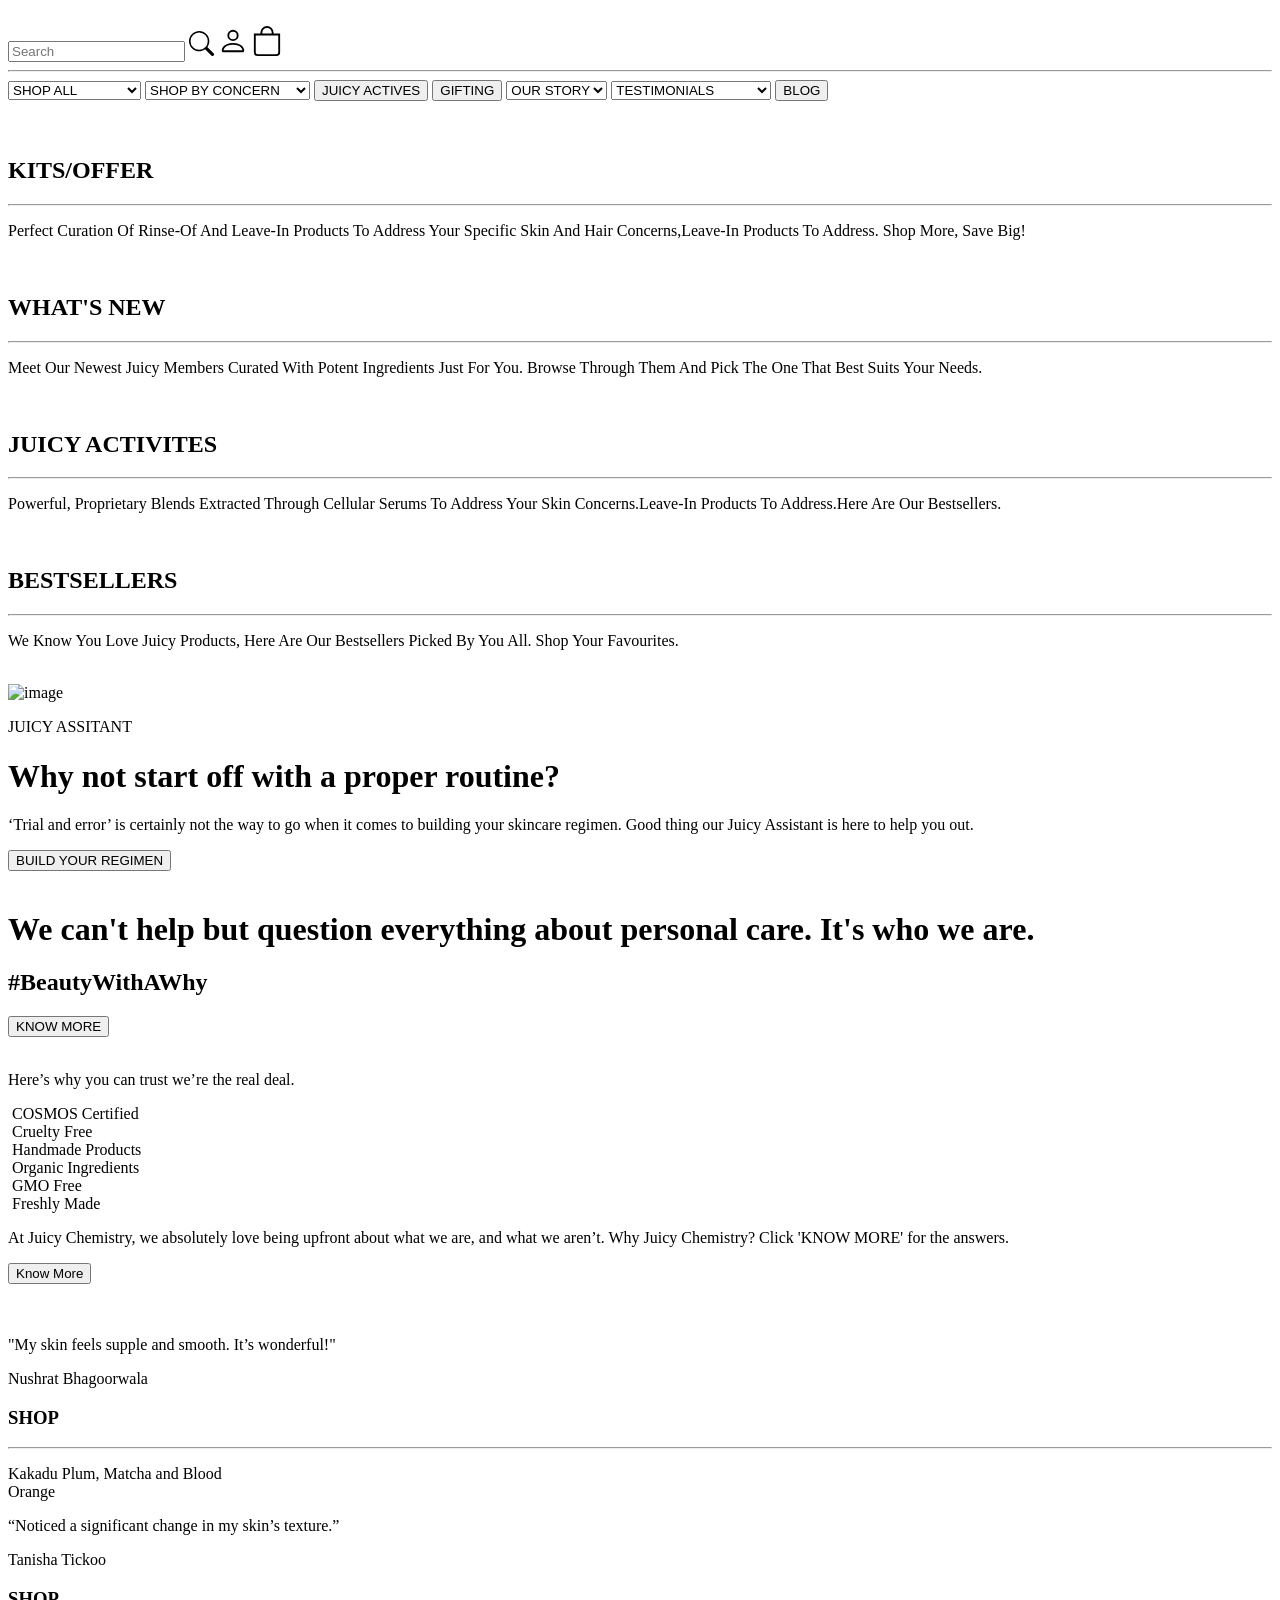
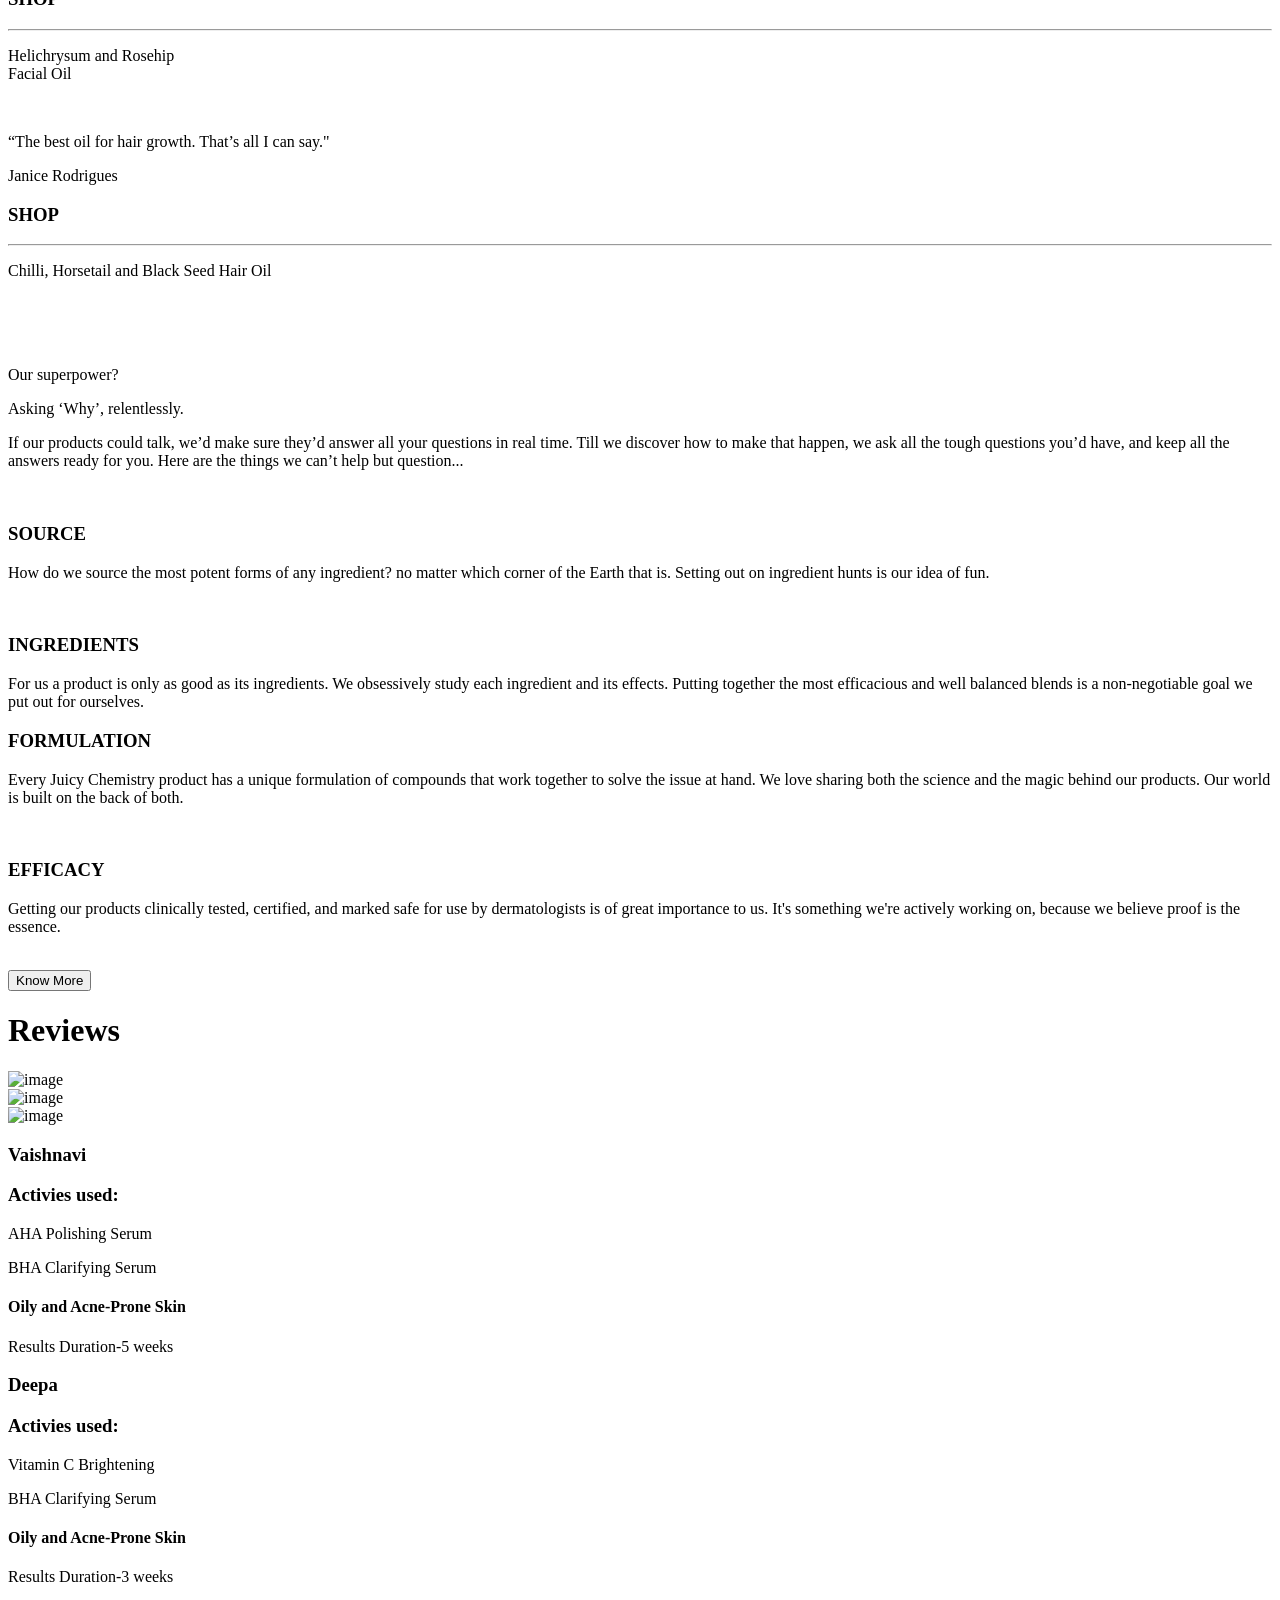
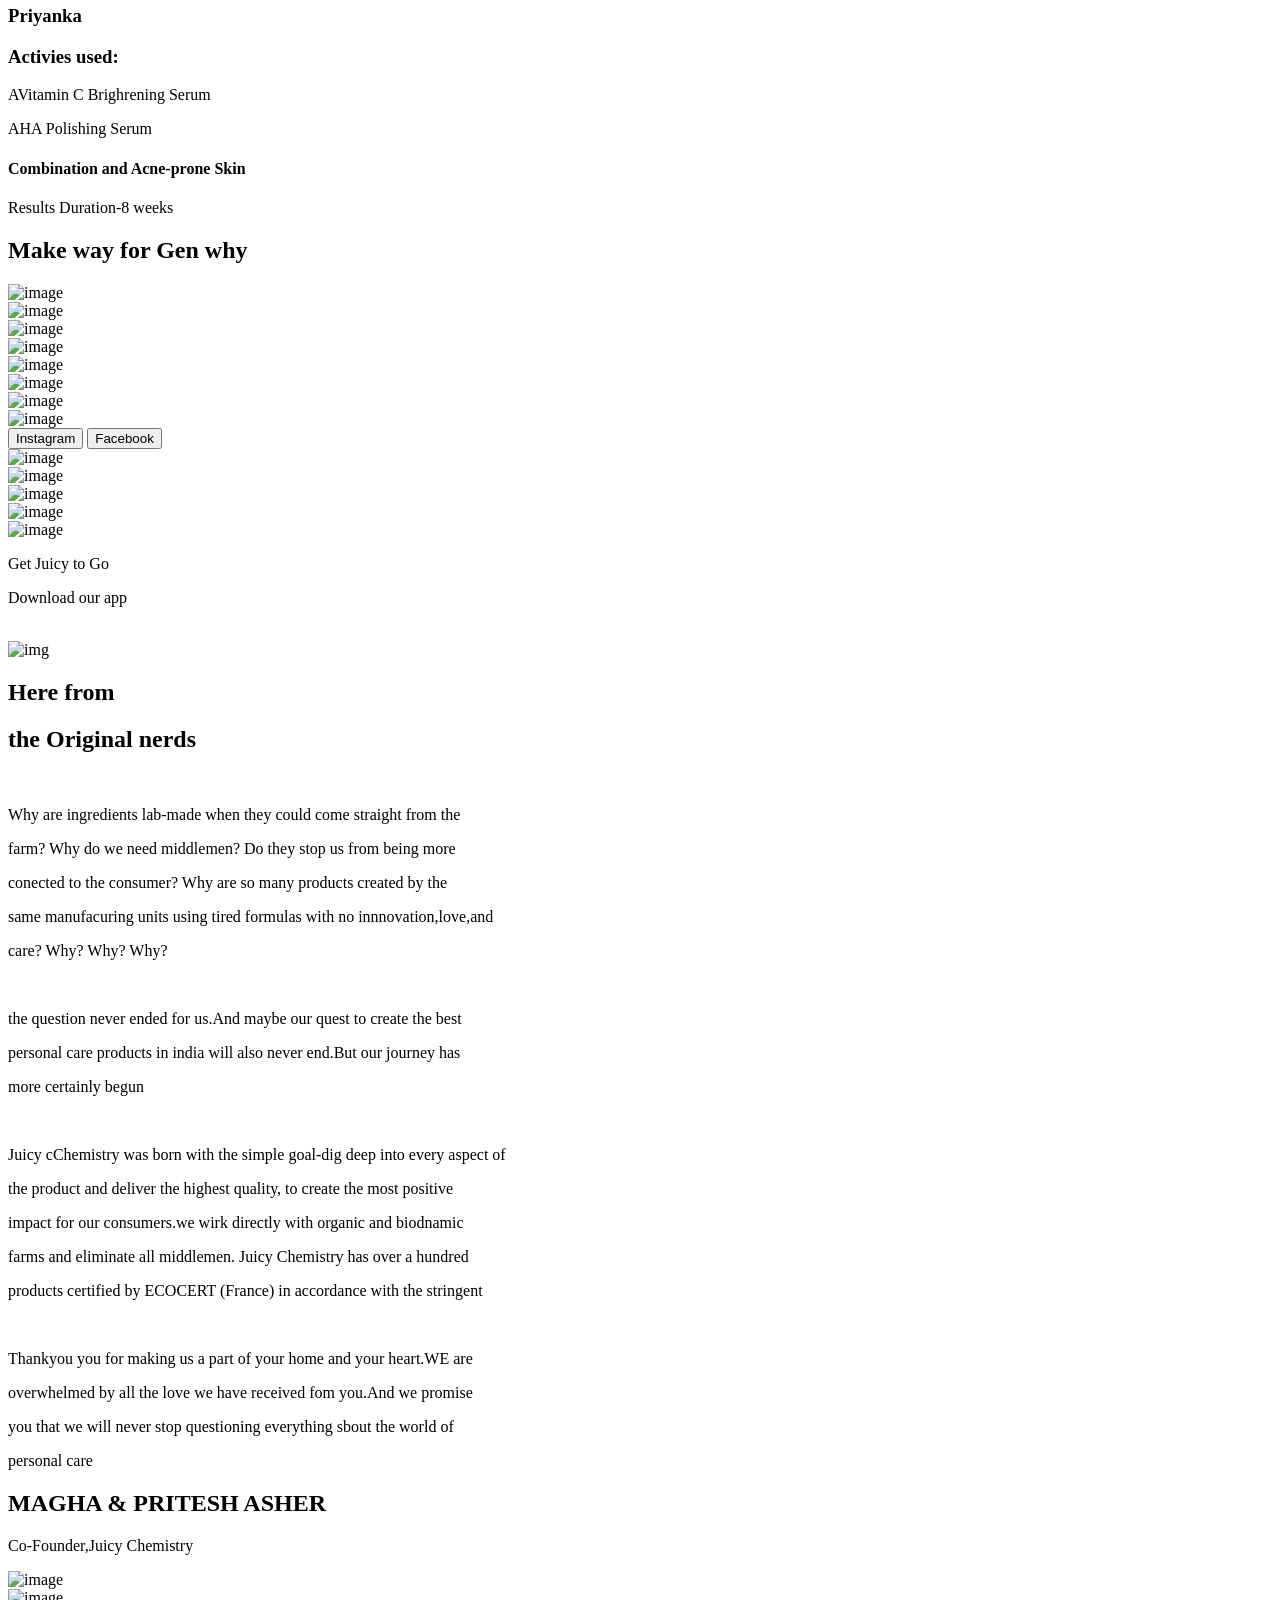
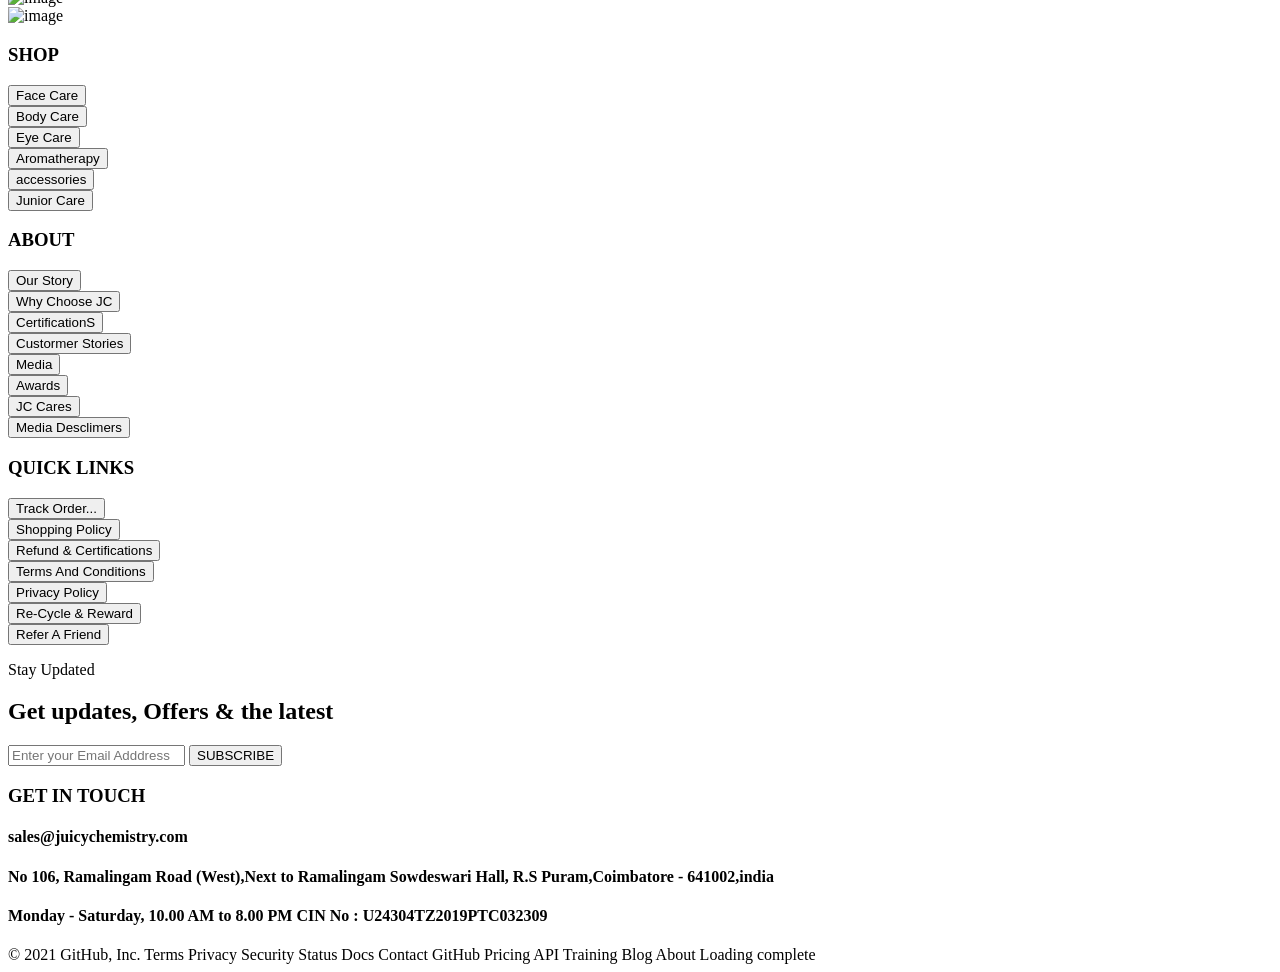
==== commit aa95b88d: "little change" ====
--- a/home.html
+++ b/home.html
@@ -1,30 +1,3 @@
-Skip to content
-Search or jump to…
-Pull requests
-Issues
-Marketplace
-Explore
- 
-@pavanpuli 
-Iqbal0786
-/
-Juicy_Chemistry_Clone1
-Public
-Code
-Issues
-Pull requests
-Actions
-Projects
-Wiki
-Security
-Insights
-Juicy_Chemistry_Clone1/home.html
-@kajalG-97
-kajalG-97 new file
-Latest commit 84cf357 1 minute ago
- History
- 1 contributor
-657 lines (624 sloc)  26.2 KB
    
 <!DOCTYPE html>
 <html lang="en">
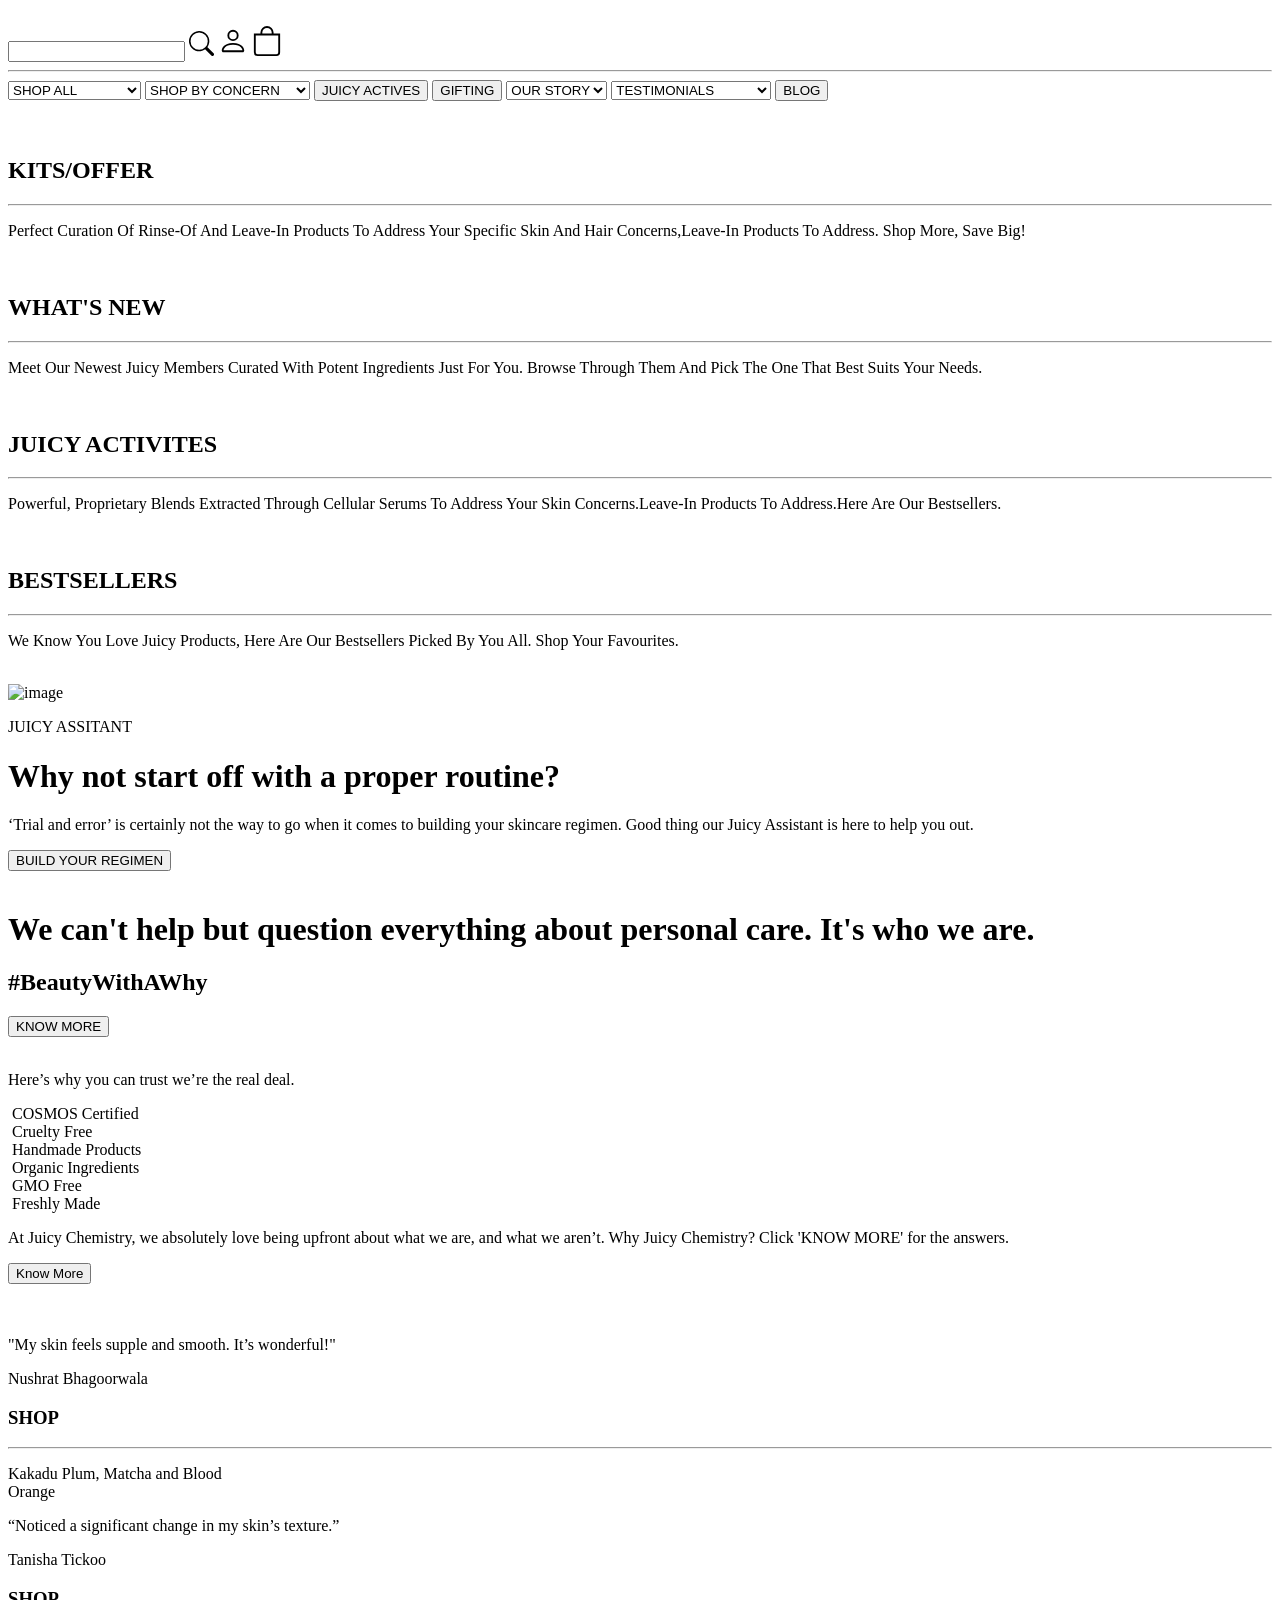
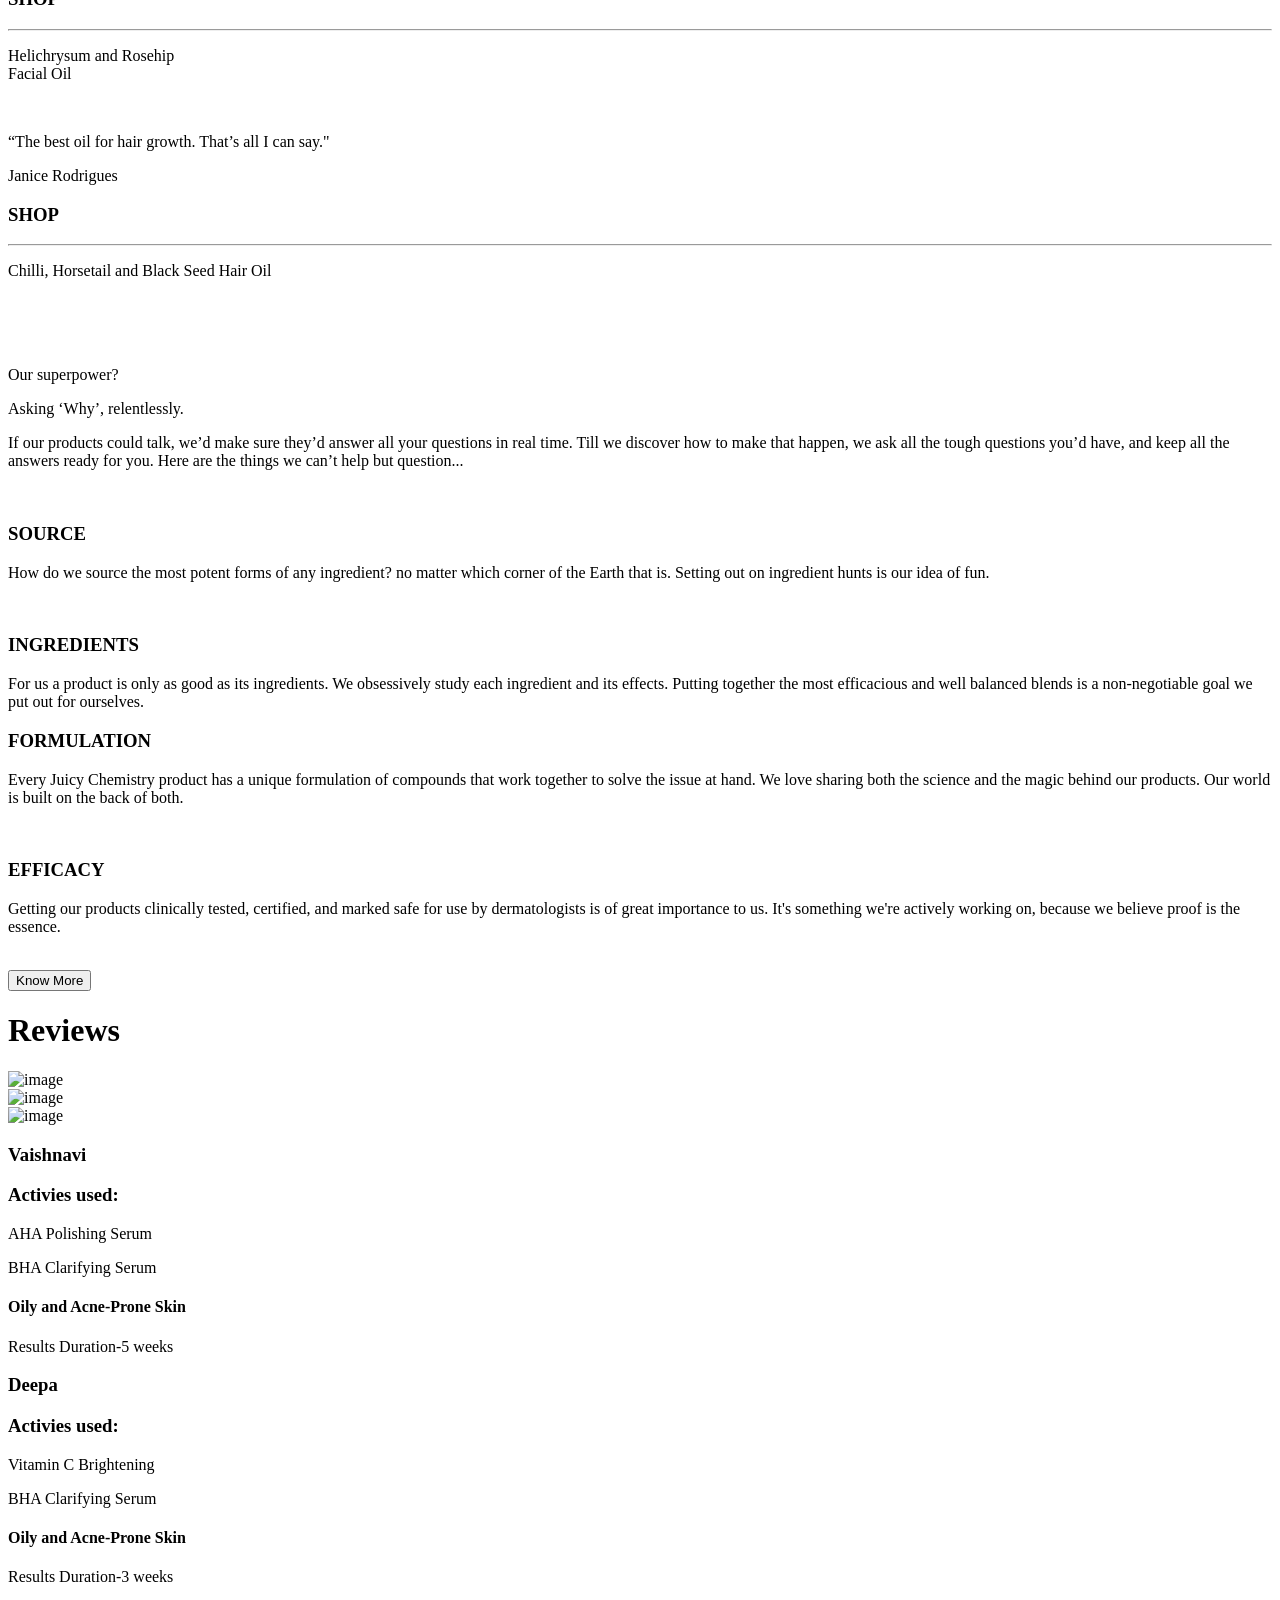
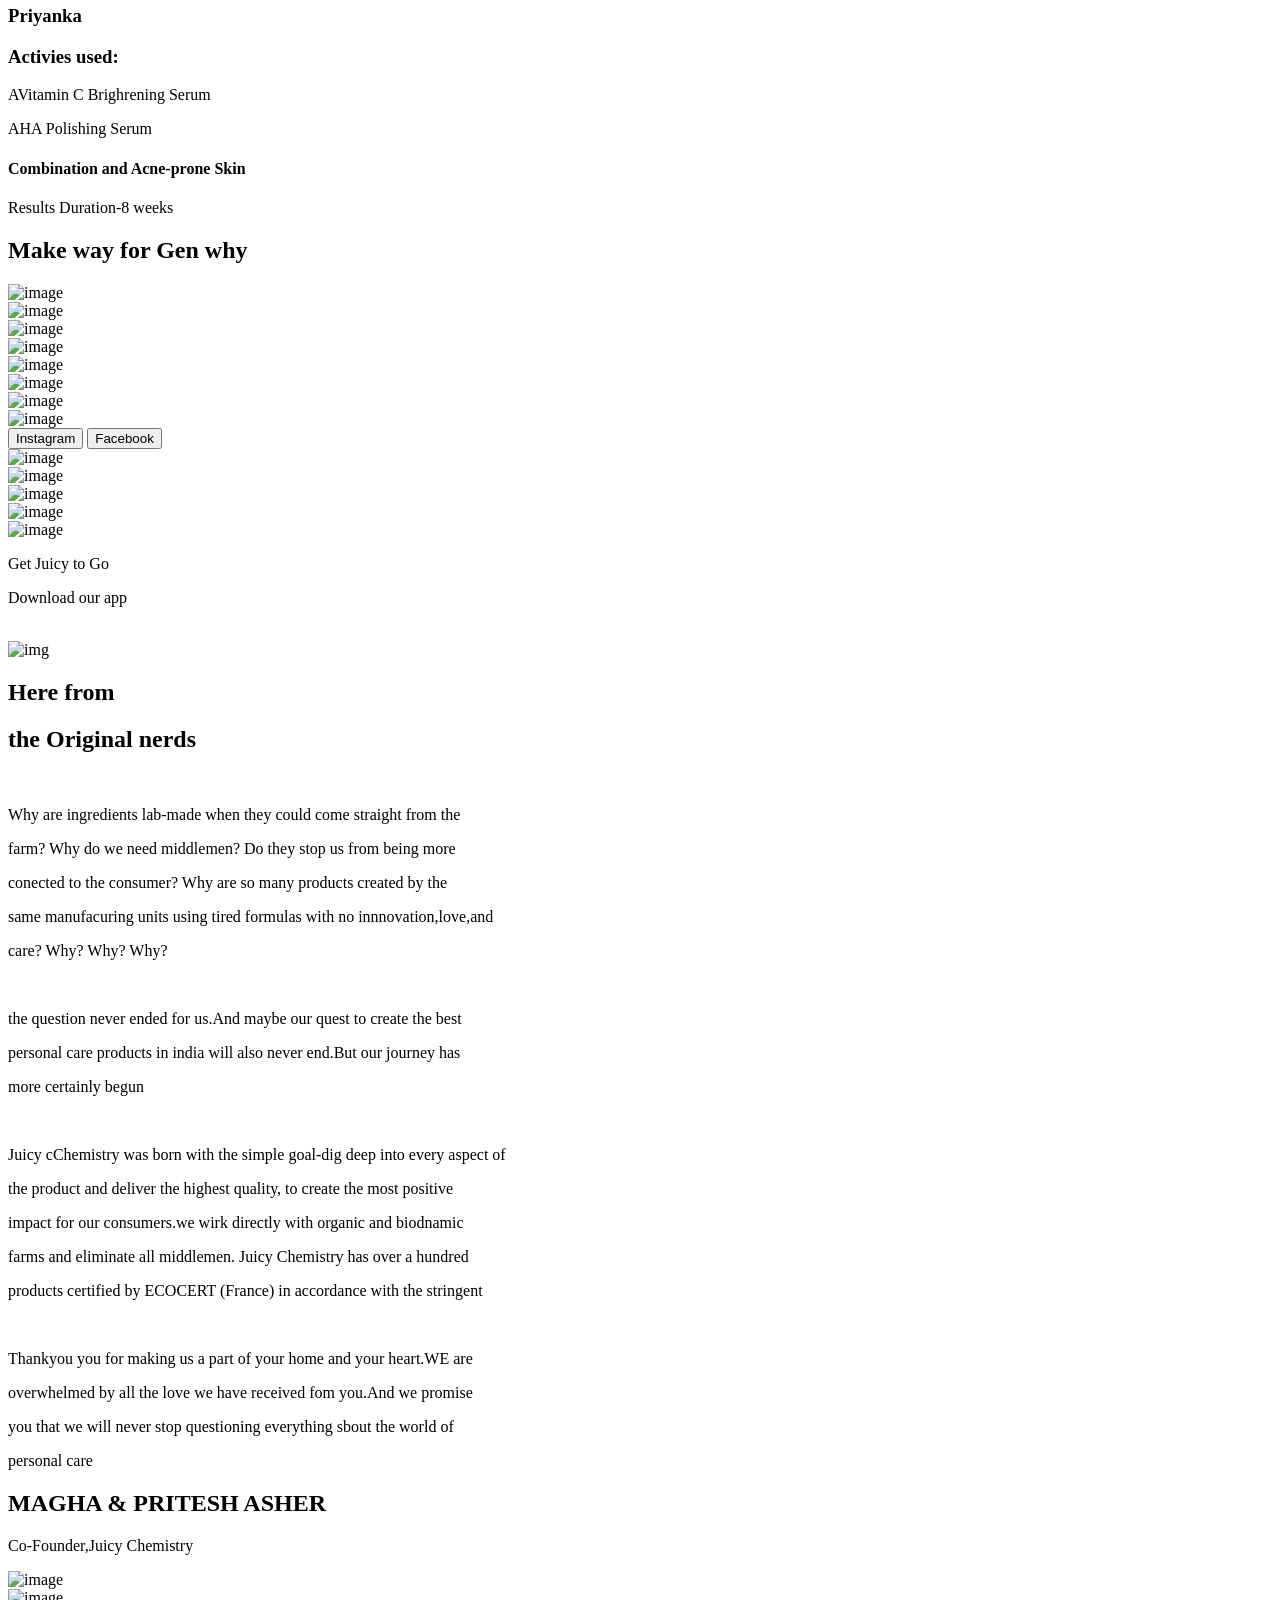
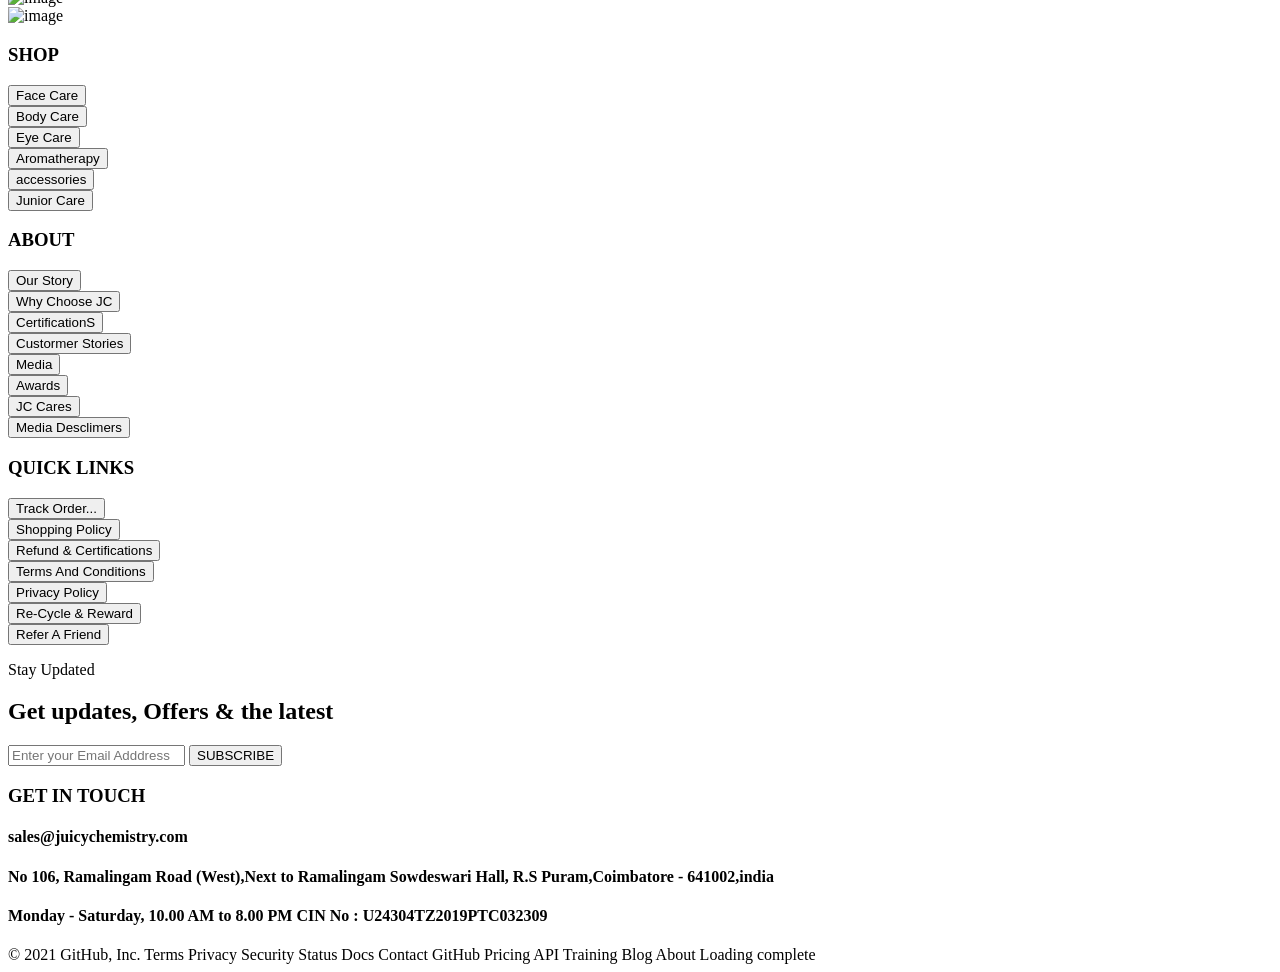
==== commit 5b272893: "search option changed" ====
--- a/home.html
+++ b/home.html
@@ -16,7 +16,7 @@
           />
         </a>
         <div id="nav-right">
-          <input type="text" placeholder="Search" id="search" />
+          <input type="text" placeholder="" id="search" />
           <svg
             xmlns="http://www.w3.org/2000/svg"
             width="25"
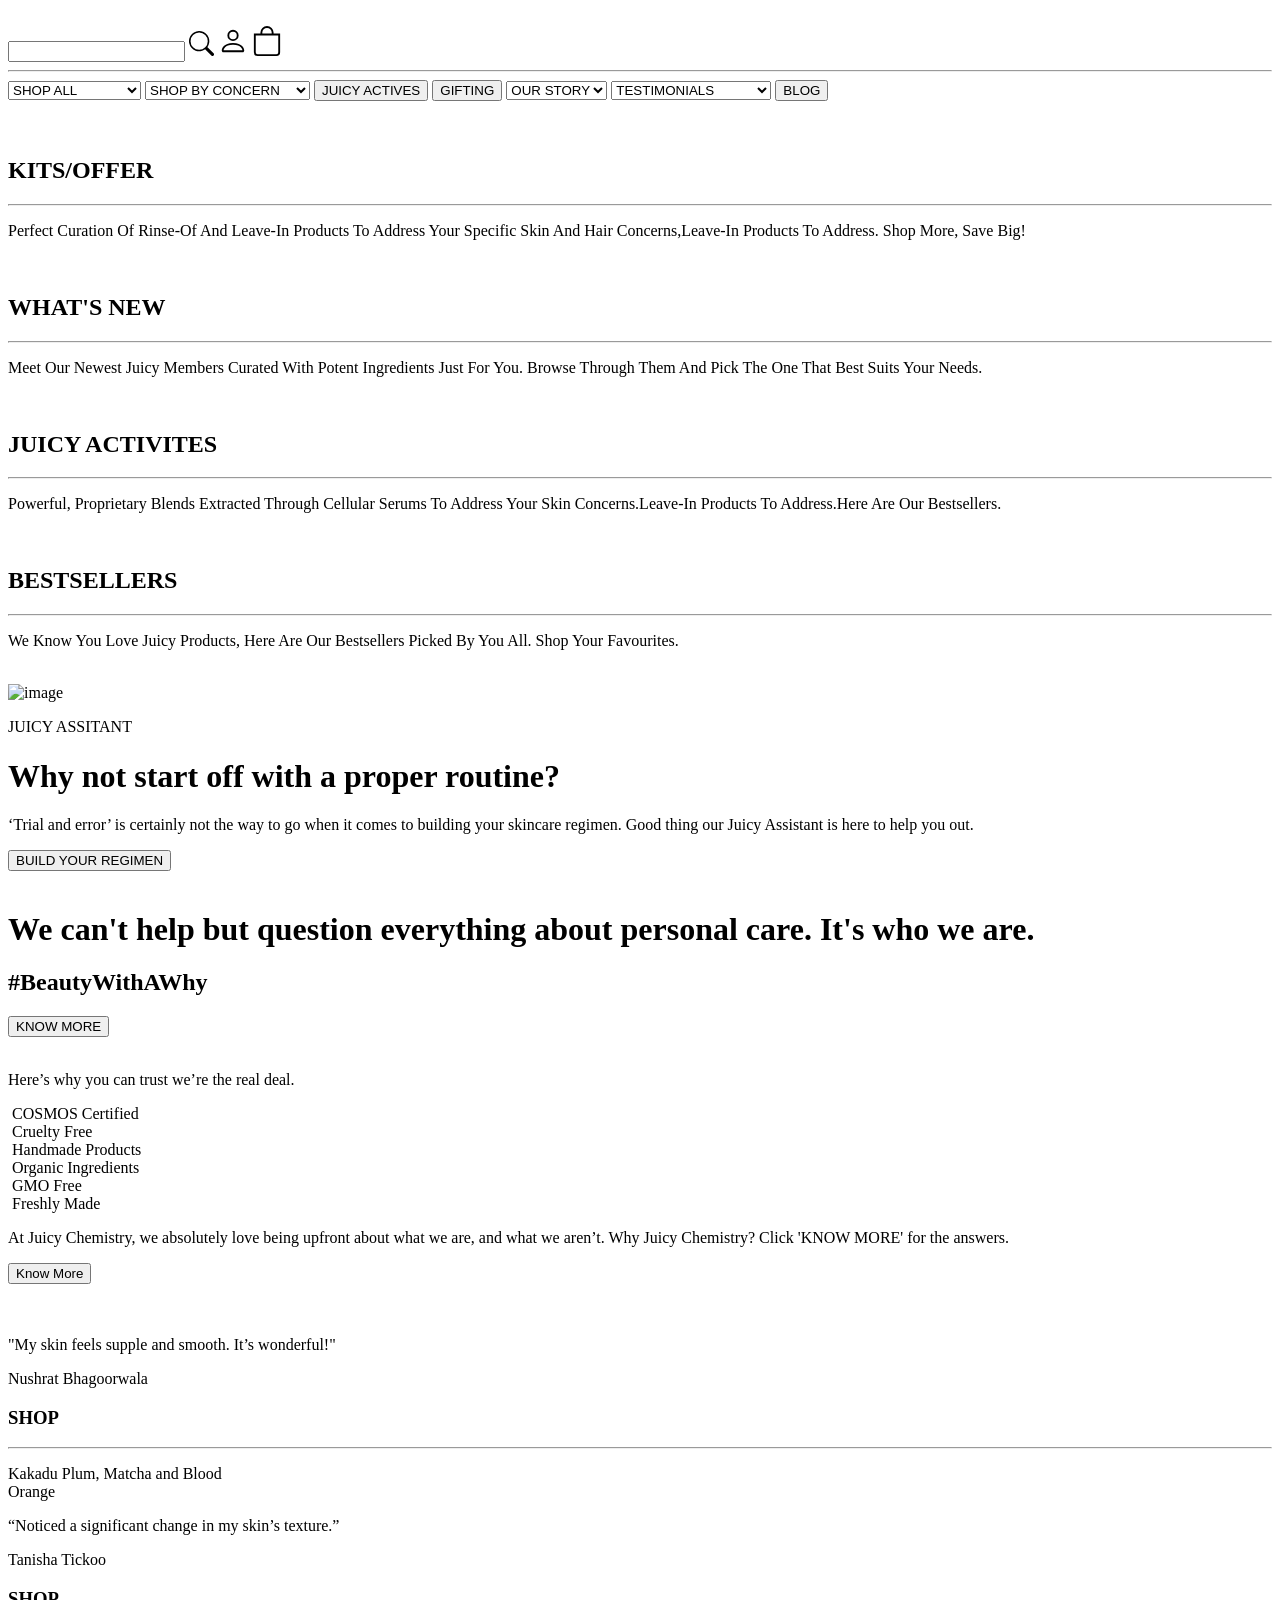
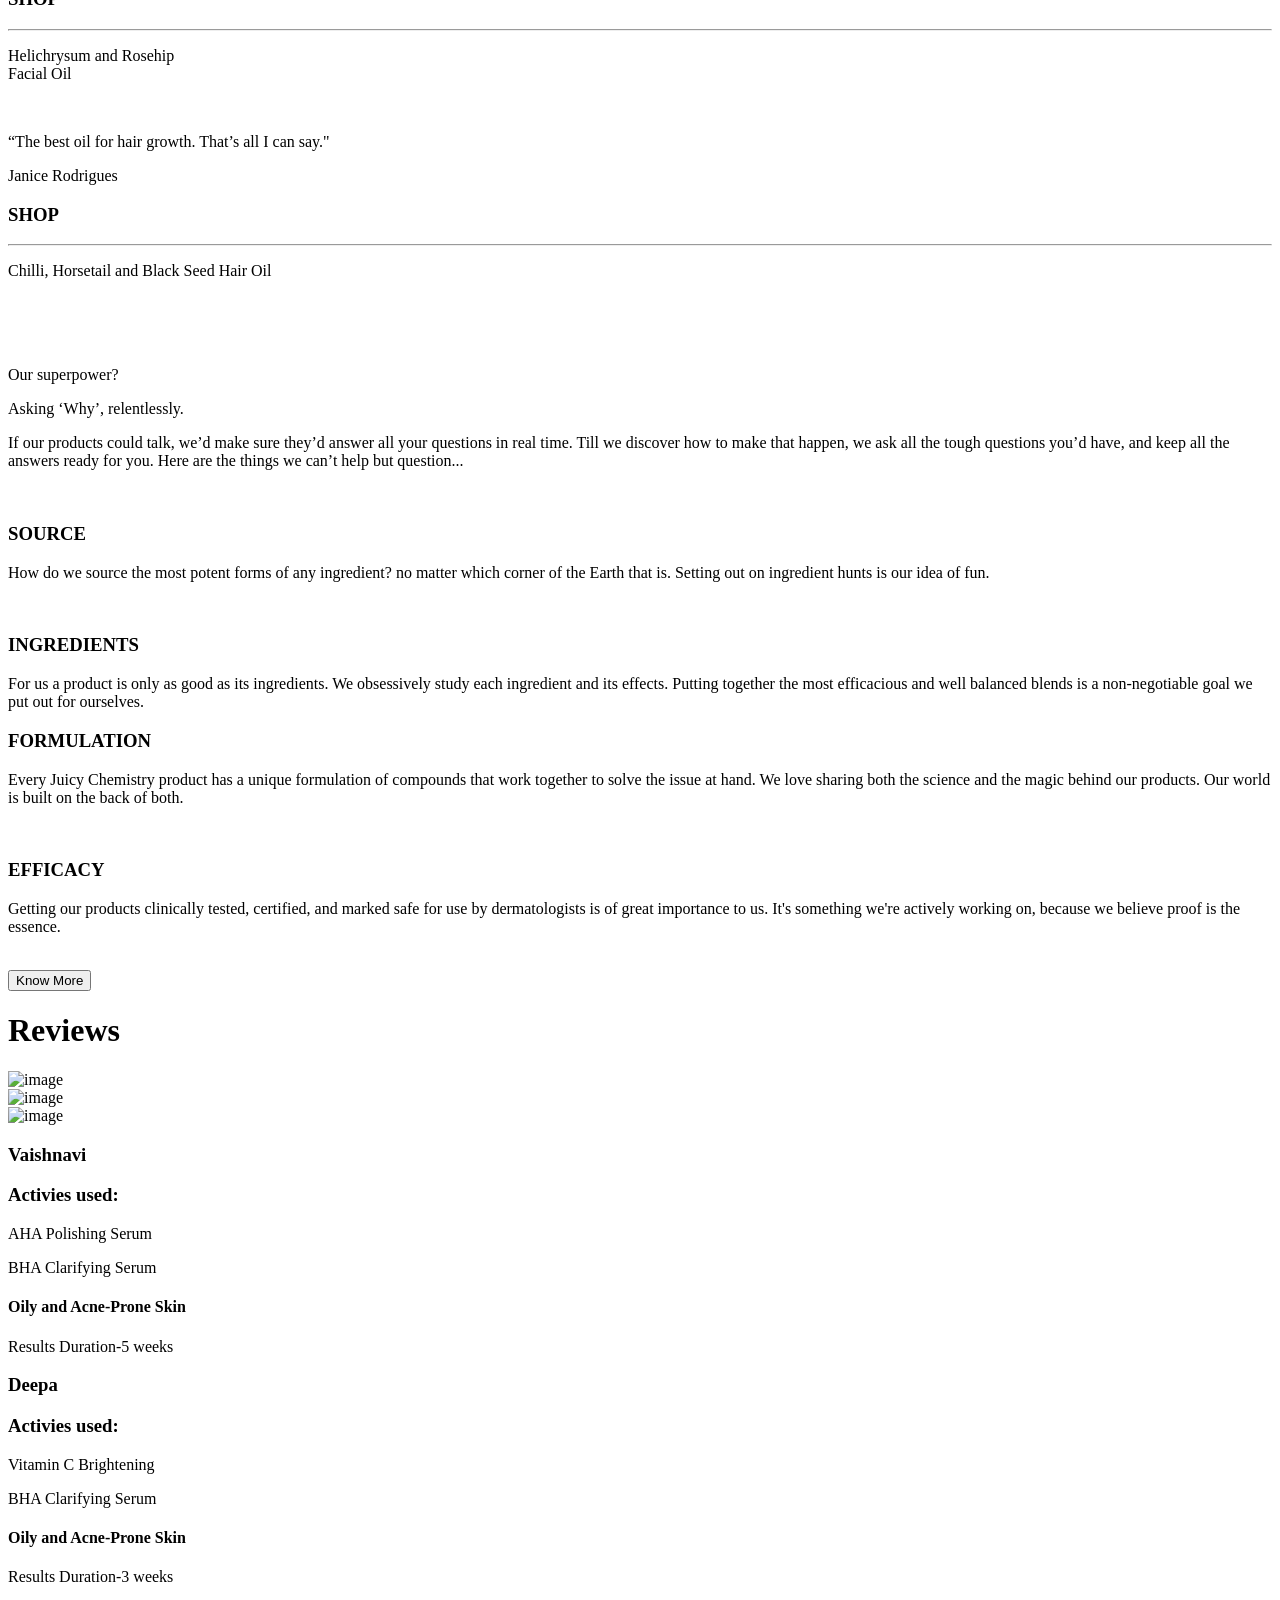
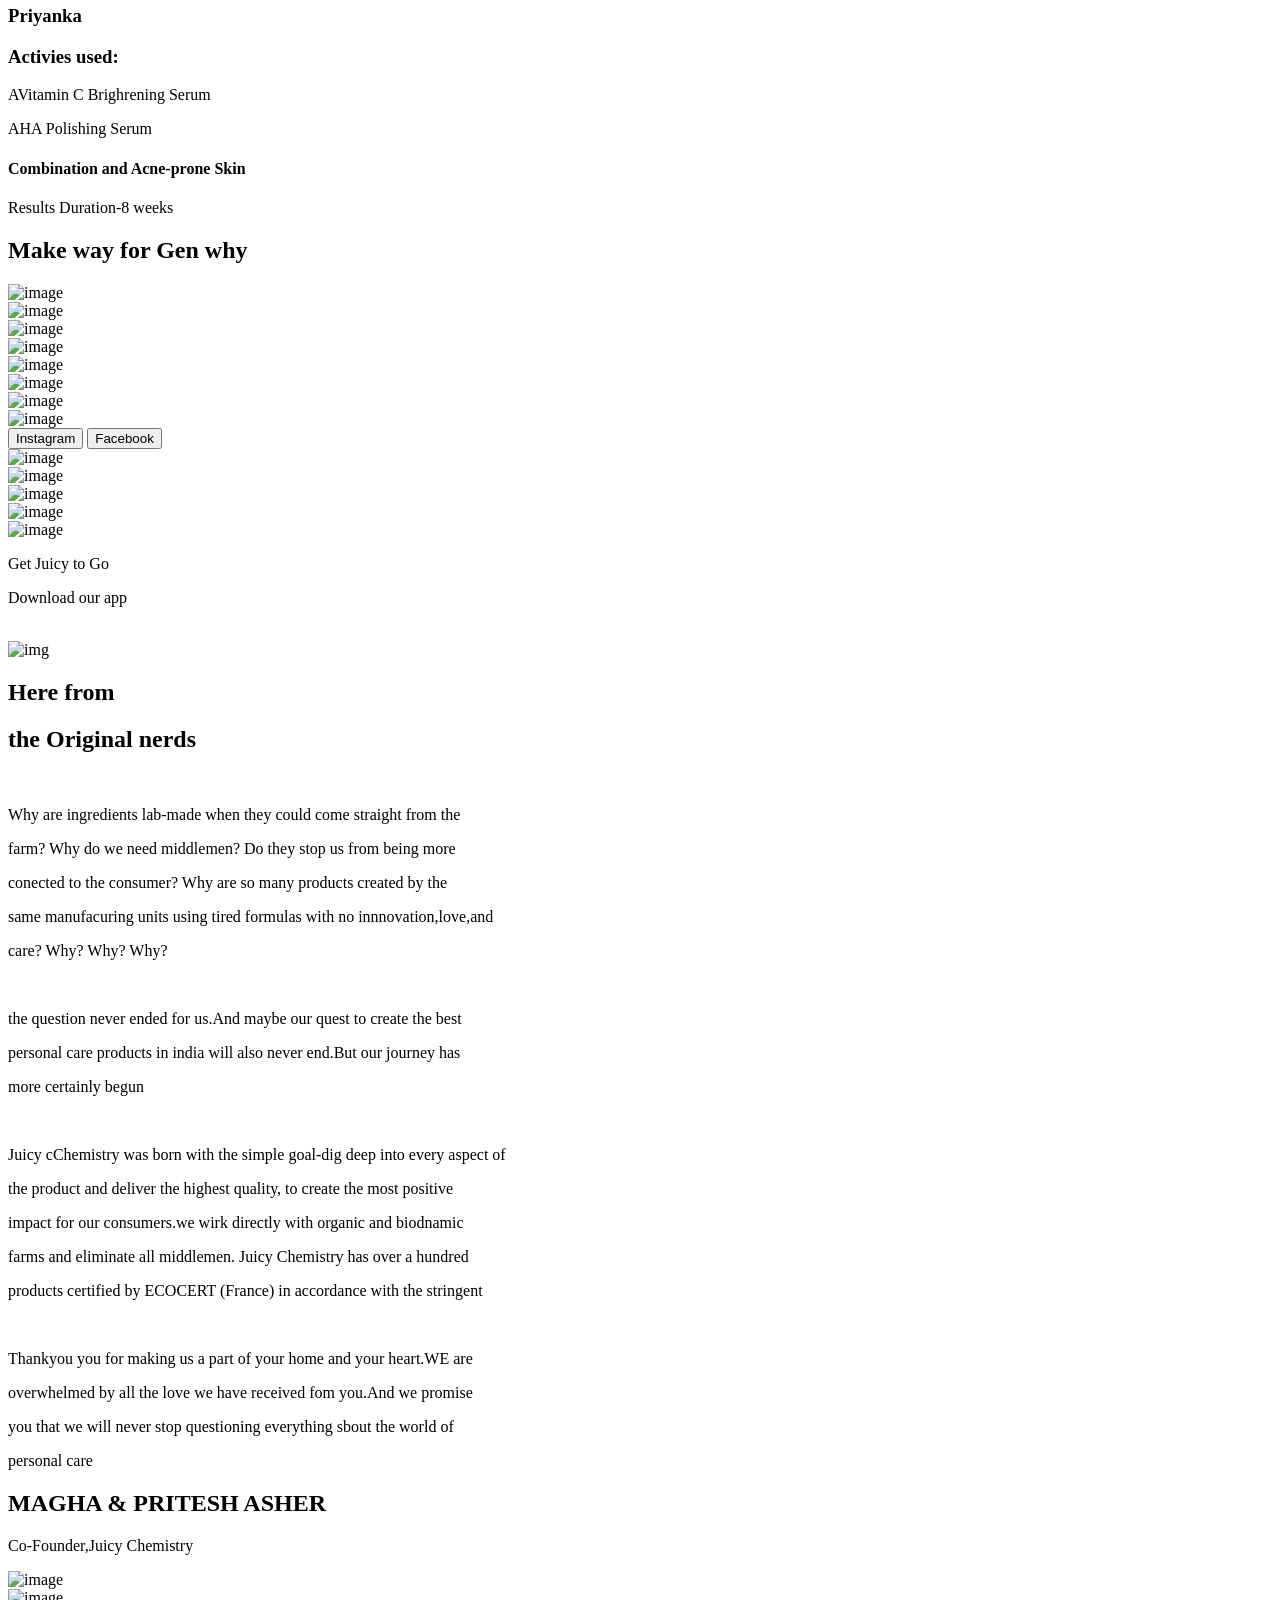
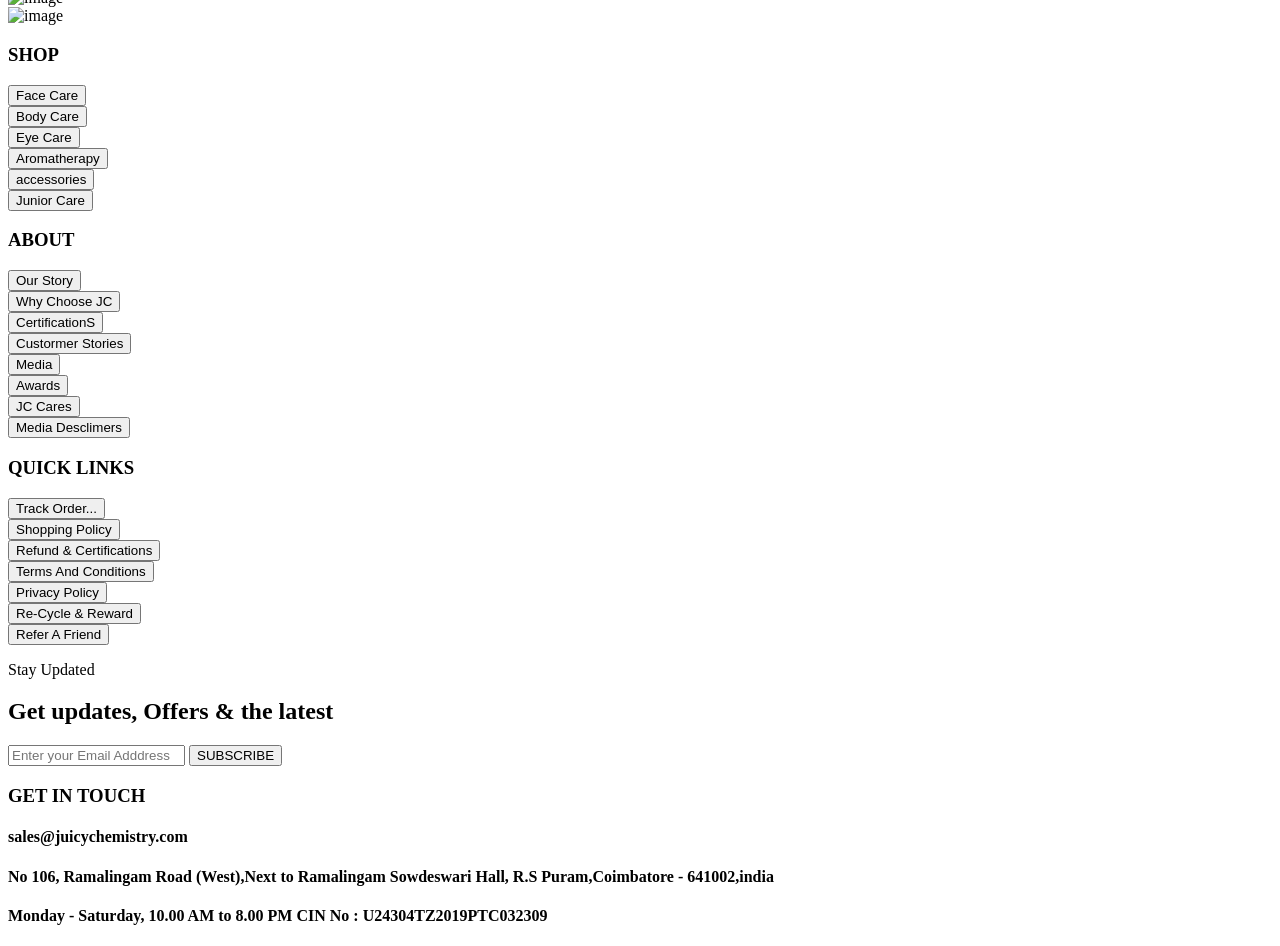
==== commit e560fb1b: "removing extra line" ====
--- a/home.html
+++ b/home.html
@@ -656,16 +656,3 @@
 </html>
 
 <script src="homepage.js"></script>
-© 2021 GitHub, Inc.
-Terms
-Privacy
-Security
-Status
-Docs
-Contact GitHub
-Pricing
-API
-Training
-Blog
-About
-Loading complete
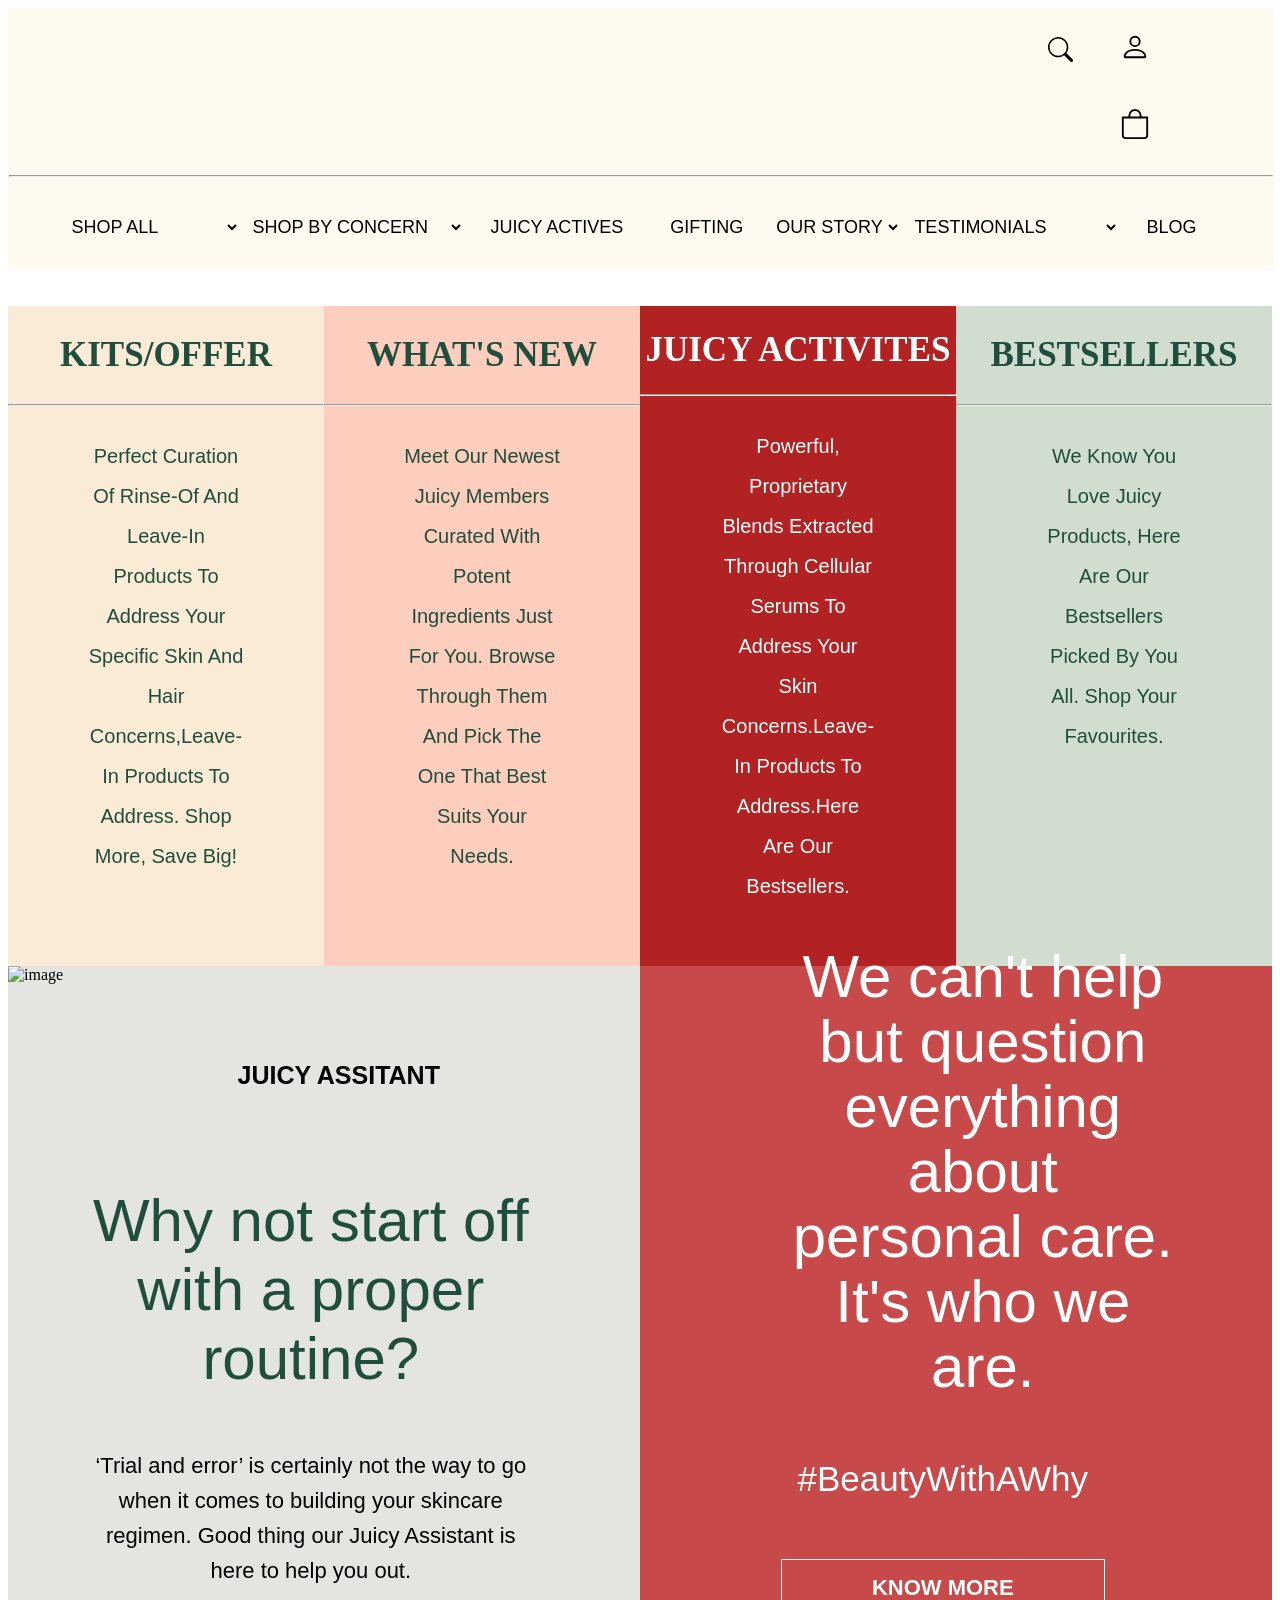
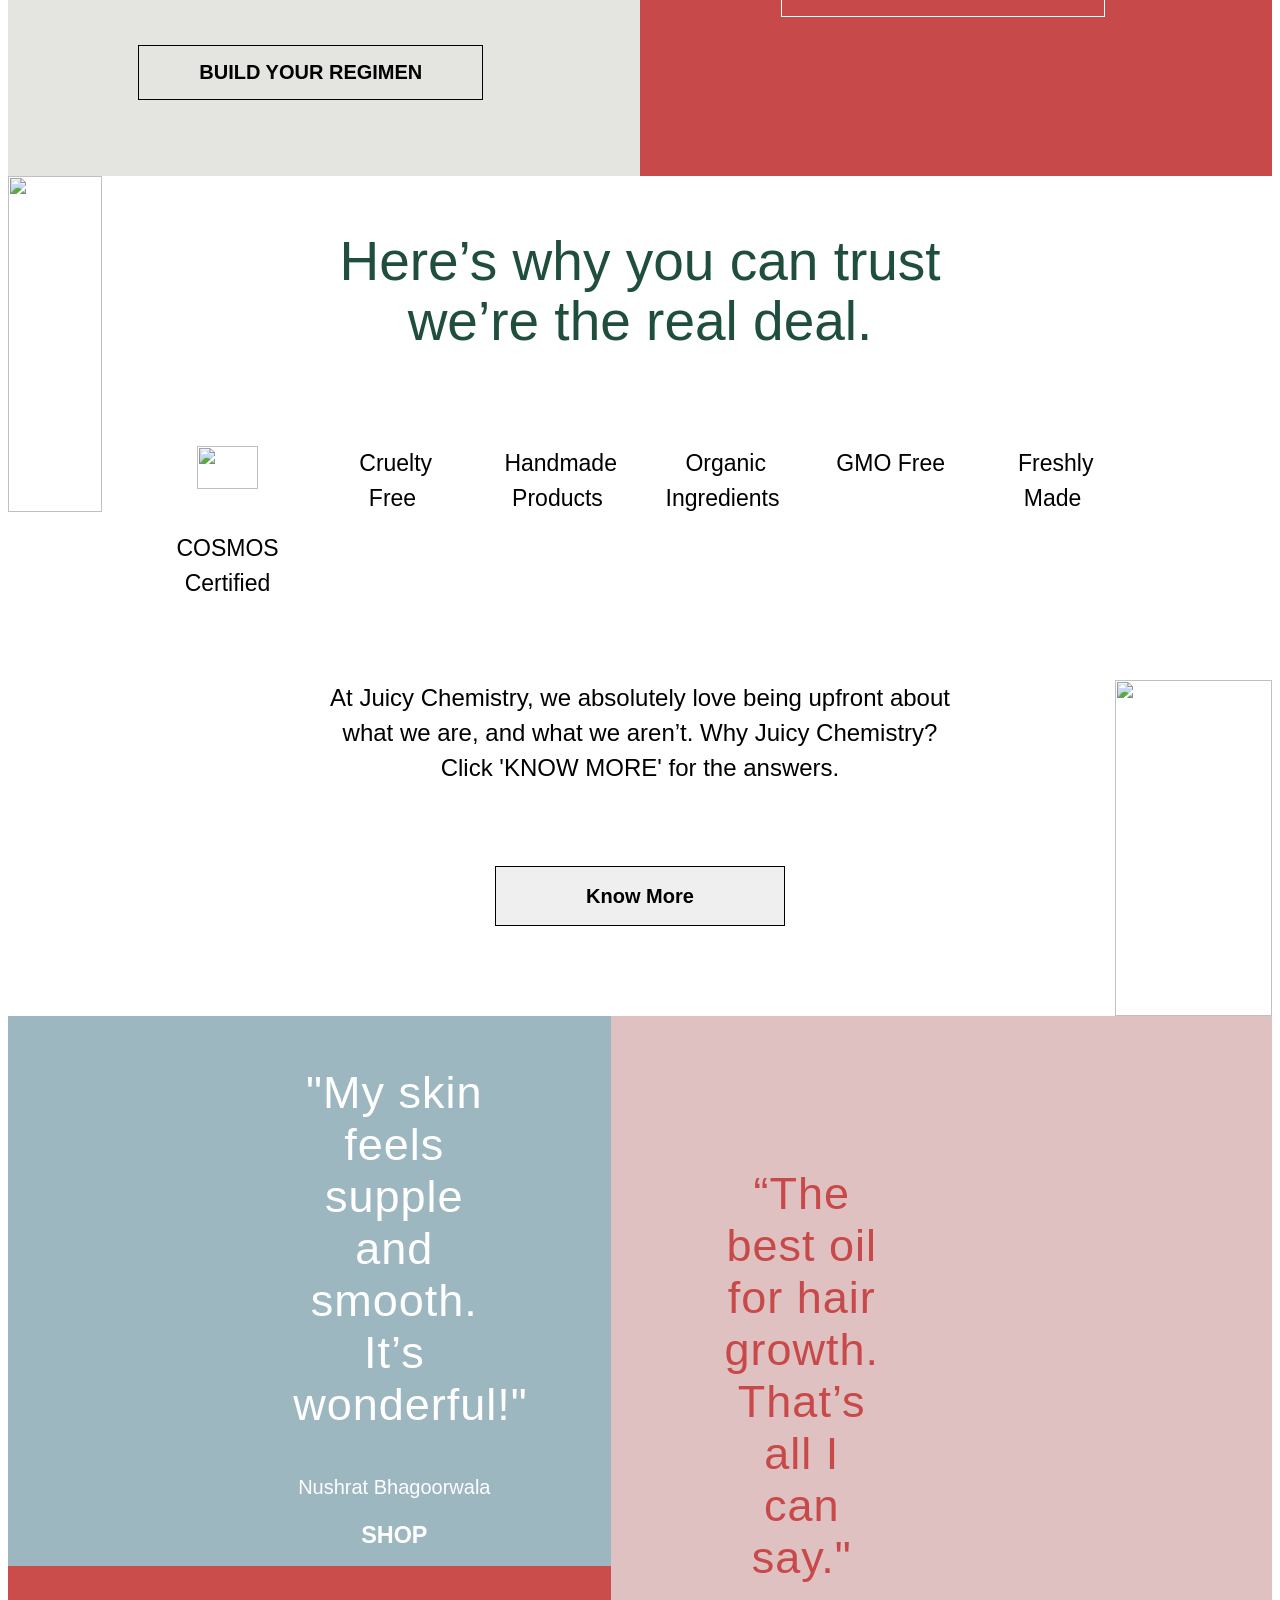
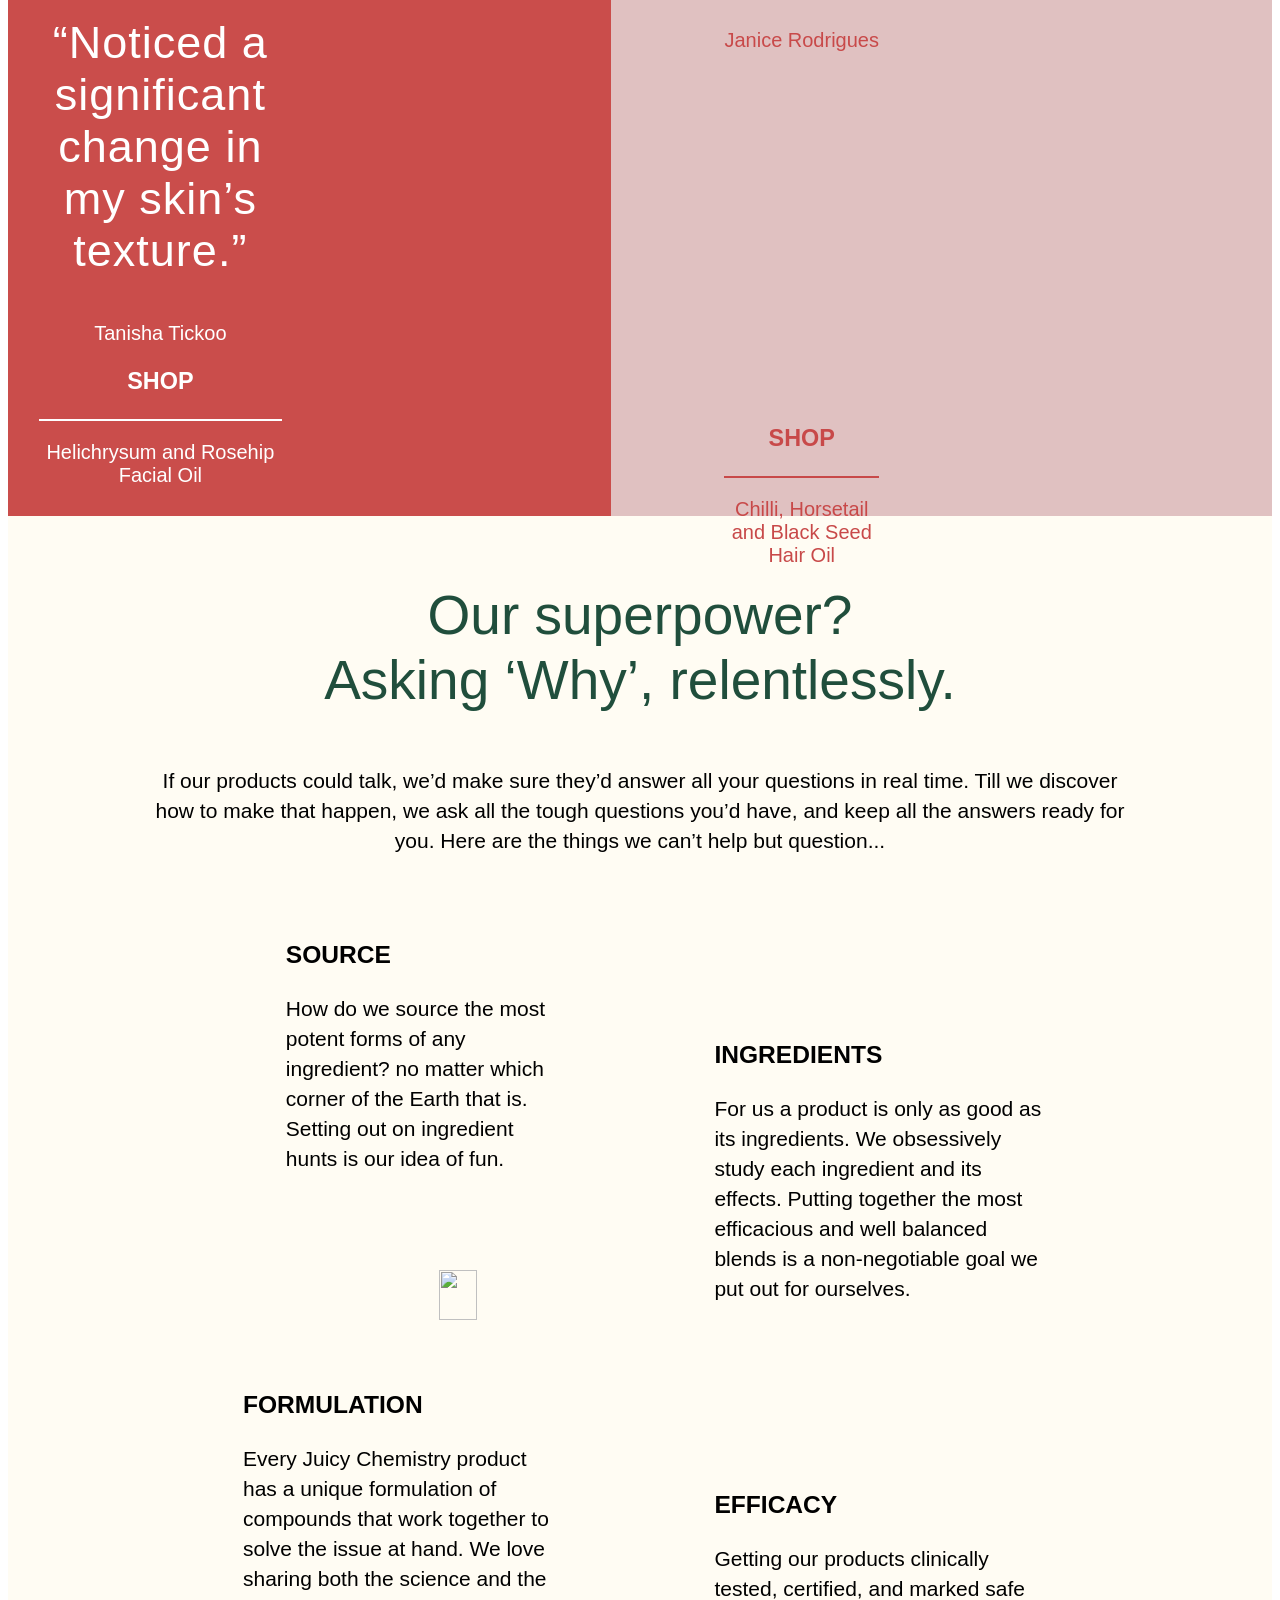
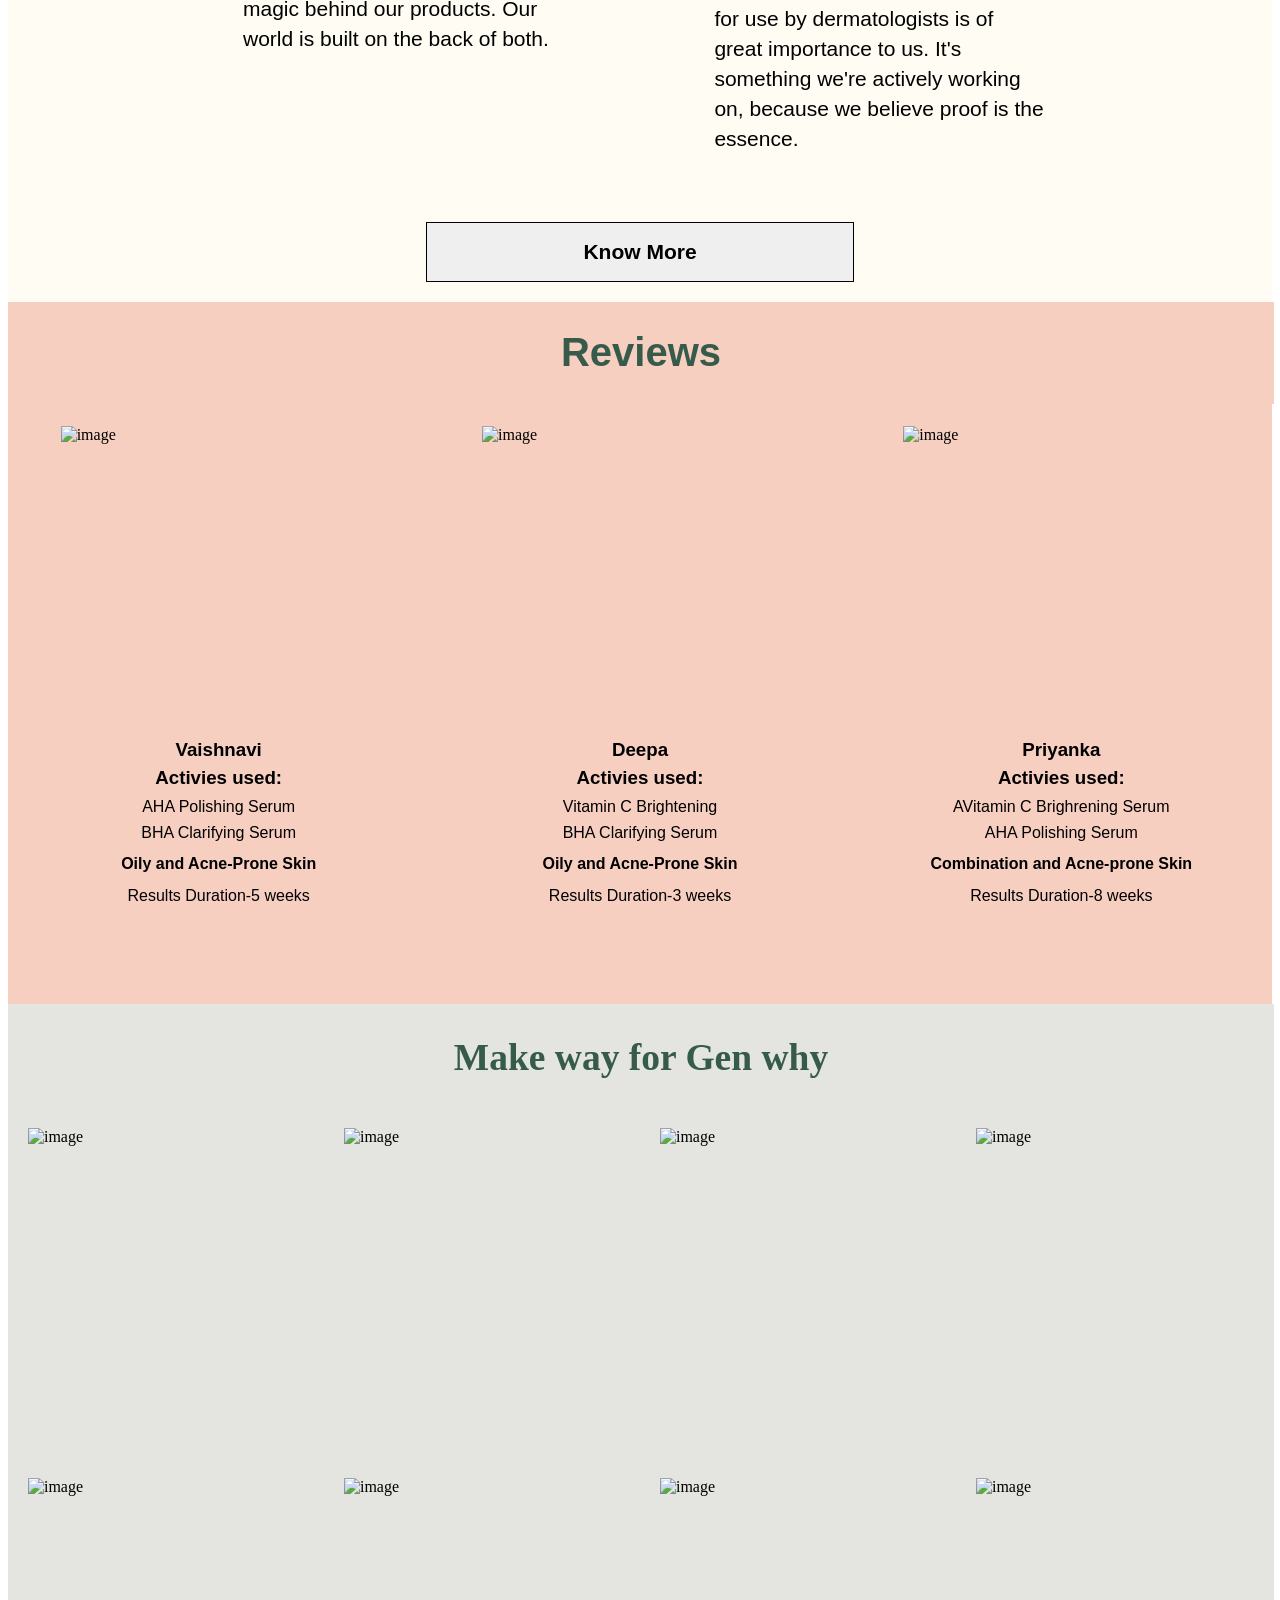
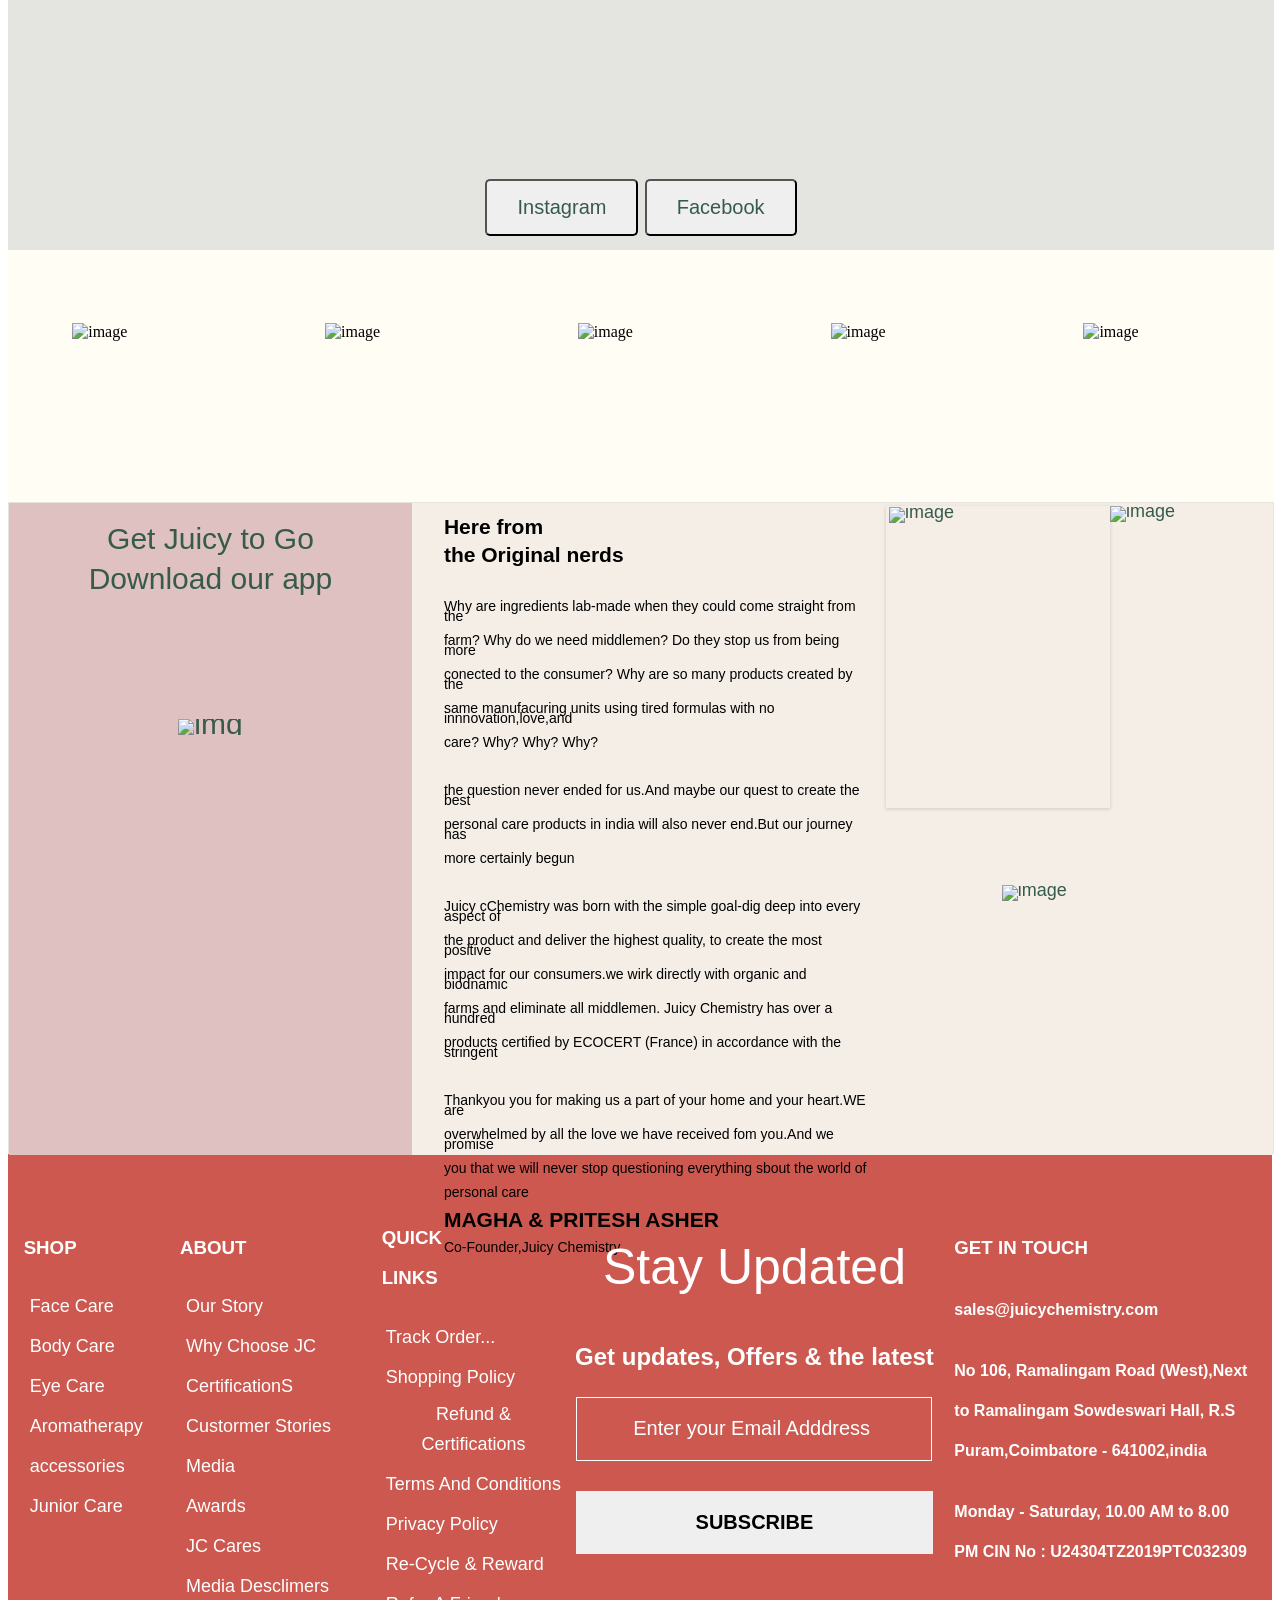
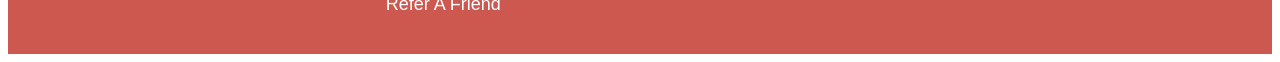
==== commit 6e3ad603: "adding href" ====
--- a/home.html
+++ b/home.html
@@ -30,6 +30,7 @@
             />
           </svg>
           <svg
+          id="loginicon"
             xmlns="http://www.w3.org/2000/svg"
             width="30"
             height="30"
@@ -42,6 +43,7 @@
             />
           </svg>
           <svg
+          id="carticon"
             xmlns="http://www.w3.org/2000/svg"
             width="30"
             height="30"
@@ -57,7 +59,7 @@
       </div>
       <hr />
       <div id="styleheader">
-        <select name="" class="ShopAll">
+        <select name="" class="ShopAll" id="select-nav">
           <option value="">SHOP ALL</option>
           <option value="Face Care">FACE CARE</option>
           <option value="Body Care">BODY CARE</option>
--- a/homepage.css
+++ b/homepage.css
@@ -0,0 +1,1071 @@
+/* header start */
+#entire {
+  background-color: floralwhite;
+  /* position: fixed; */
+  top: 0;
+  width: 100%;
+  border: 1px solid transparent;
+  font-family: sans-serif;
+}
+#loginicon{
+  cursor: pointer;
+}
+#carticon{
+  cursor: pointer;
+}
+#header {
+  background-color: floralwhite;
+  display: flex;
+  text-align: center;
+  font-size: 18px;
+  border: 1px solid transparent;
+}
+.ShopAll {
+  border: 2px;
+  background-color: transparent;
+  padding: 30px 2px;
+  cursor: pointer;
+  font-size: 18px;
+  border: 1px solid transparent;
+}
+.ShopAll > option {
+  background-color: transparent;
+  line-height: 30px;
+  font-size: 18px;
+  border: 1px solid transparent;
+}
+.headerBtn {
+  border: 0px;
+  background-color: transparent;
+  padding: 20px;
+  cursor: pointer;
+  font-size: 18px;
+  border: 1px solid transparent;
+}
+#header > #logoo {
+  width: 60%;
+  text-align: right;
+  border: 1px solid transparent;
+}
+
+#search {
+  background-color: transparent;
+  border: 1px solid transparent;
+  border: 0px;
+  text-decoration: underline;
+  /* margin-left: 50px; */
+  padding: 0px;
+  font-size: 18px;
+  /* padding-bottom: 20px; */
+}
+svg {
+  padding: 20px;
+  border: 1px solid transparent;
+}
+#nav-right {
+  margin-right: 100px;
+  text-align: right;
+  font-size: 18px;
+  border: 1px solid transparent;
+  width: 40%;
+}
+#logoo {
+  line-height: 1px;
+  border: solid;
+  border: 1px solid transparent;
+  padding-left: 30px;
+}
+#styleheader {
+  text-align: center;
+  font-size: 18px;
+}
+/* ....header end..... */
+/* second part.... */
+/* slideshow start */
+
+.imageboxx {
+  box-sizing: border-box;
+}
+#boody {
+  font-family: Verdana, sans-serif;
+  margin-top: 0px;
+}
+.mySlides {
+  display: none;
+}
+#imgslide {
+  vertical-align: middle;
+}
+
+/* Slideshow container */
+.slideshow-container {
+  max-width: 100%;
+  position: relative;
+  margin: auto;
+  margin-top: 0px;
+  /* border: 1px solid red; */
+  padding-top: 0px;
+}
+
+/* slide end */
+
+/* first  div start css */
+/* second div start css */
+#parentDiv1 {
+  width: 100%;
+  height: 660px;
+  /* border: 1px solid blue; */
+  display: flex;
+}
+#parentDiv1 > div {
+  width: 25%;
+  height: 100%;
+  /* border: 1px solid teal; */
+}
+
+#bg1 {
+  background-color: antiquewhite;
+  text-align: center;
+}
+#bg2 {
+  background-color: #fdcebe;
+  text-align: center;
+}
+#bg3 {
+  background-color: firebrick;
+  color: white;
+  margin-bottom: 100px;
+  text-align: center;
+  line-height: 30px;
+}
+#bg4 {
+  background-color: #d1decf;
+  text-align: center;
+}
+#textDiv {
+  color: white;
+  margin-top: 0px;
+  padding: 40px 30px;
+  border: solid black;
+}
+#child3title,
+#child3desc {
+  color: white;
+}
+#child3desc {
+  line-height: 40px;
+}
+#bottomImg2 {
+  padding-right: 10px;
+}
+#div4 {
+  margin-top: 70px;
+}
+
+#parentDiv1 > div .textDiv {
+  margin-top: 15px;
+}
+.title {
+  text-align: center;
+  color: #204e3c;
+  font-size: 35px;
+}
+.desc {
+  padding: 10px 80px;
+  line-height: 40px;
+  color: #204e3c;
+  font-family: sans-serif;
+  font-size: 20px;
+}
+.title > hr {
+  width: 60%;
+  margin-left: 50px;
+}
+#p2Child1,
+#p2Button {
+  background-color: #e4e5e1;
+}
+#p2Child2,
+#p2c2contentButton {
+  background-color: #c74949;
+}
+#p2c2contentButton:hover {
+  color: white;
+  background-color: black;
+  cursor: pointer;
+  border: 0;
+}
+#p2Button:hover {
+  background-color: #204e3c;
+  color: white;
+  font-weight: bold;
+  text-decoration: none;
+  cursor: pointer;
+}
+/* third div start css */
+
+#parentDiv2 {
+  /* border:1px solid green; */
+  width: 100%;
+  height: 810px;
+  /* border: 1px solid green; */
+  display: flex;
+}
+#parentDiv2 > div {
+  /* border:1px solid green; */
+  width: 50%;
+  height: 100%;
+  /* border: 1px solid transparent; */
+}
+#imgAndTextDiv {
+  /* border:1px solid green; */
+  display: flex;
+  width: 100%;
+  height: 180px;
+  /* border: 1px solid red; */
+}
+#titleh3 {
+  /* border:1px solid green; */
+  padding-top: 70px;
+  padding-left: 40px;
+  font-family: sans-serif;
+  font-weight: 550;
+  font-size: 25px;
+}
+#p2content {
+  /* border:1px solid green; */
+  width: 80%;
+  height: 60%;
+  /* border: 1px solid blueviolet; */
+  margin-top: 30px;
+  margin-left: 50px;
+  text-align: center;
+}
+#p2title {
+  /* border:1px solid green; */
+  color: #204e3c;
+  font-family: sans-serif;
+  font-weight: normal;
+  font-size: 60px;
+}
+#p2Desc {
+  /* border:1px solid green; */
+  padding: 15px 30px;
+  line-height: 35px;
+  font-family: sans-serif;
+  font-weight: 530;
+  font-size: 22px;
+}
+#p2Button {
+  /* border:1px solid green; */
+  padding: 15px 60px;
+  border: 1px solid black;
+  color: black;
+  cursor: pointer;
+  font-weight: bold;
+  font-size: 20px;
+  margin-top: 20px;
+}
+#p2c2imgDiv {
+  /* border:1px solid green; */
+  /* border: 1px solid black; */
+  width: 30%;
+}
+#p2c2content {
+  /* border:1px solid green; */
+  text-align: center;
+  width: 80%;
+  height: 500px;
+  margin-left: 50px;
+  padding-right: 20px;
+  /* border: 1px solid hotpink; */
+}
+#p2c2contentDesc {
+  /* border:1px solid green; */
+  padding: 20px 20px;
+  font-family: sans-serif;
+  line-height: 65px;
+  font-weight: normal;
+  color: white;
+  font-size: 60px;
+  margin-top: -60px;
+  margin-left: 80px;
+}
+#hashtagH2 {
+  /* border:1px solid green; */
+  margin-top: 40px;
+  margin-bottom: -20px;
+  color: white;
+  font-family: sans-serif;
+  font-weight: normal;
+  font-size: 35px;
+}
+#p2c2contentButton {
+  /* border:1px solid green; */
+  padding: 15px 90px;
+  border: 1px solid white;
+  color: white;
+  cursor: pointer;
+  margin-top: 80px;
+  font-weight: bold;
+  font-size: 22px;
+}
+/* third div start css */
+
+#parentDiv2 {
+  /* border:1px solid green; */
+  width: 100%;
+  height: 810px;
+  /* border: 1px solid green; */
+  display: flex;
+}
+#parentDiv2 > div {
+  /* border:1px solid green; */
+  width: 50%;
+  height: 100%;
+  /* border: 1px solid transparent; */
+}
+#imgAndTextDiv {
+  /* border:1px solid green; */
+  display: flex;
+  width: 100%;
+  height: 180px;
+  /* border: 1px solid red; */
+}
+#titleh3 {
+  /* border:1px solid green; */
+  padding-top: 70px;
+  padding-left: 40px;
+  font-family: sans-serif;
+  font-weight: 550;
+  font-size: 25px;
+}
+#p2content {
+  /* border:1px solid green; */
+  width: 80%;
+  height: 60%;
+  /* border: 1px solid blueviolet; */
+  margin-top: 30px;
+  margin-left: 50px;
+  text-align: center;
+}
+#p2title {
+  /* border:1px solid green; */
+  color: #204e3c;
+  font-family: sans-serif;
+  font-weight: normal;
+  font-size: 60px;
+}
+#p2Desc {
+  /* border:1px solid green; */
+  padding: 15px 30px;
+  line-height: 35px;
+  font-family: sans-serif;
+  font-weight: 530;
+  font-size: 22px;
+}
+#p2Button {
+  /* border:1px solid green; */
+  padding: 15px 60px;
+  border: 1px solid black;
+  color: black;
+  cursor: pointer;
+  font-weight: bold;
+  font-size: 20px;
+  margin-top: 20px;
+}
+#p2c2imgDiv {
+  /* border:1px solid green; */
+  /* border: 1px solid black; */
+  width: 30%;
+}
+#p2c2content {
+  /* border:1px solid green; */
+  text-align: center;
+  width: 80%;
+  height: 500px;
+  margin-left: 50px;
+  padding-right: 20px;
+  /* border: 1px solid hotpink; */
+}
+#p2c2contentDesc {
+  /* border:1px solid green; */
+  padding: 20px 20px;
+  font-family: sans-serif;
+  line-height: 65px;
+  font-weight: normal;
+  color: white;
+  font-size: 60px;
+  margin-top: -60px;
+  margin-left: 80px;
+}
+#hashtagH2 {
+  /* border:1px solid green; */
+  margin-top: 40px;
+  margin-bottom: -20px;
+  color: white;
+  font-family: sans-serif;
+  font-weight: normal;
+  font-size: 35px;
+}
+#p2c2contentButton {
+  /* border:1px solid green; */
+  padding: 15px 90px;
+  border: 1px solid white;
+  color: white;
+  cursor: pointer;
+  margin-top: 80px;
+  font-weight: bold;
+  font-size: 22px;
+}
+/* second part end.... */
+/* third part start.... */
+/* trust.css part start... */
+#main {
+  display: grid;
+  border: transparent;
+  font-family: sans-serif;
+  grid-template-columns: repeat(3, 1fr);
+  grid-template-rows: repeat(1, 840px);
+}
+#main > div {
+  border: transparent;
+}
+#trust {
+  width: 950px;
+  display: grid;
+  grid-template-columns: repeat(6, 1fr);
+  grid-template-rows: 230px 170px 170px 60px;
+  grid-gap: 40px;
+  border: 1px transparent;
+  text-align: center;
+  font-size: 23px;
+
+  grid-template-areas:
+    ". a a a a ."
+    "b c d e f g"
+    ". h h h h ."
+    ". . i i . .";
+}
+#head {
+  grid-area: a;
+  border: 1px;
+  color: rgb(32, 78, 60);
+  font-size: 55px;
+  line-height: 60px;
+}
+#cosmos {
+  grid-area: b;
+  border: 1px;
+  line-height: 35px;
+}
+#cosmos > img {
+  width: 100%;
+  height: 50%;
+  line-height: 35px;
+}
+#cruelty {
+  grid-area: c;
+  border: 1px;
+  line-height: 35px;
+}
+#handmade {
+  grid-area: d;
+  border: 1px;
+  line-height: 35px;
+}
+#organic {
+  grid-area: e;
+  border: 1px;
+  line-height: 35px;
+}
+#gmo {
+  grid-area: f;
+  border: 1px;
+  line-height: 35px;
+}
+#freshly {
+  grid-area: g;
+  border: 1px;
+  line-height: 35px;
+}
+#head2 {
+  grid-area: h;
+  border: 1px;
+  line-height: 35px;
+  font-size: 24px;
+}
+#btn {
+  grid-area: i;
+  border: 1px solid;
+  font-size: 20px;
+  font-weight: bold;
+}
+#btn:hover {
+  font-size: 21px;
+  background-color: #204e3c;
+  padding: 10px 60px;
+  color: white;
+  font-weight: bold;
+  text-decoration: none;
+  cursor: pointer;
+  background-position: left bottom;
+  background-position: right bottom;
+  transition: all 0.5s ease-out;
+}
+.imgleft {
+  width: 60%;
+  height: 40%;
+  border: green;
+}
+.imgleft > img {
+  width: 100%;
+  height: 100%;
+}
+.imgright > img {
+  width: 100%;
+  height: 100%;
+}
+.imgright {
+  /* margin-right: 0;
+          padding-right: 0%;
+          margin-bottom: 0%; */
+  /* float: right; */
+  bottom: 0%;
+  width: 100%;
+  height: 40%;
+  right: 0%;
+  border: transparent;
+  position: absolute;
+  /* top:200px; */
+}
+#cosmos > img {
+  width: 70%;
+  height: 37;
+}
+#cruelty > img {
+  width: 70%;
+  height: 37;
+}
+#handmade > img {
+  width: 70%;
+  height: 37;
+}
+#organic > img {
+  width: 70%;
+  height: 37;
+}
+#gmo > img {
+  width: 70%;
+  height: 37;
+}
+#freshly > img {
+  width: 70%;
+  height: 37;
+}
+#divright {
+  position: relative;
+}
+/* trust file end here... */
+
+/* bigdiv file start.... */
+
+#bigdiv {
+  display: grid;
+  font-family: sans-serif;
+  grid-template-columns: repeat(2, 1fr);
+  grid-template-rows: repeat(2, 550px);
+  grid-template-areas:
+    "ba bb"
+    "bc bb";
+}
+#blue {
+  grid-area: ba;
+  border: solid transparent;
+  background-color: #9db7c0;
+  display: grid;
+  grid-template-columns: 30% 70%;
+  color: white;
+}
+#bimg {
+  border: solid transparent;
+  padding-top: 240px;
+}
+#btext {
+  border: solid transparent;
+  text-align: center;
+  padding: 0px 110px 40px 100px;
+  font-size: 20px;
+}
+#red {
+  grid-area: bc;
+  border: solid transparent;
+  background-color: #ca4d4b;
+  color: white;
+  grid-template-columns: 50% 55%;
+  display: grid;
+  position: relative;
+}
+#rimg {
+  border: solid transparent;
+  /* padding-top: 130px;
+        width: 200%; */
+  right: 0%;
+  bottom: 0%;
+  position: absolute;
+  /* width:450px;
+      height:500px; */
+}
+#rtext {
+  border: solid transparent;
+  font-size: 20px;
+  text-align: center;
+  padding: 0px 25px;
+}
+#pink {
+  grid-area: bb;
+  border: solid transparent;
+  background-color: rgb(224, 193, 193);
+  color: rgb(200, 73, 73);
+  padding: 4px 10px;
+  position: relative;
+}
+#ptext {
+  padding: 100px 380px 30px 100px;
+  text-align: center;
+  font-size: 20px;
+}
+#pimg {
+  position: absolute;
+  left: 0%;
+  top: 40%;
+}
+
+#pimg2 {
+  position: absolute;
+  right: 0%;
+  bottom: 0%;
+  /* width:400px;
+        height:600px; */
+}
+#btext > p:nth-child(1) {
+  font-size: 45px;
+  letter-spacing: 1px;
+}
+.lineheight > p:nth-child(1) {
+  font-size: 45px;
+  letter-spacing: 1px;
+}
+
+#ptext > p:nth-child(1) {
+  font-size: 45px;
+  letter-spacing: 1px;
+}
+
+#ptext > hr {
+  border: 1px solid rgb(200, 73, 73);
+}
+#btext > hr {
+  border: 1px solid white;
+}
+#rtext > hr {
+  border: 1px solid white;
+}
+#space {
+  padding-top: 350px;
+  cursor: pointer;
+}
+.cur {
+  cursor: pointer;
+}
+/* bigdiv ended here... */
+/* superpower start here... */
+#blog {
+  display: grid;
+  border: solid transparent;
+  grid-template-columns: repeat(3, 1fr);
+  grid-template-rows: repeat(1, 1380px);
+  background-color: #fffcf3;
+}
+#blog > div {
+  border: solid transparent;
+}
+#super {
+  width: 1000px;
+  display: grid;
+  font-family: sans-serif;
+  /* 'NimbusSan-Reg */
+  grid-template-columns: repeat(7, 1fr);
+  grid-template-rows: 200px 190px 300px 560px 110px;
+  /* 20% 20% 40% 40% 10%; */
+  /* grid-gap: 10px; */
+
+  grid-template-areas:
+    ". sa sa sa sa sa ."
+    "sb sb sb sb sb sb sb"
+    "sc sd sd . se se se"
+    "sf sf sf . sg sg sg"
+    ". . sh sh sh . .";
+}
+#shead {
+  grid-area: sa;
+  border: solid transparent;
+  font-size: 55px;
+  text-align: center;
+  line-height: 10px;
+  color: #204e3c;
+  margin-top: 30px;
+}
+#sline {
+  grid-area: sb;
+  border: solid transparent;
+  line-height: 30px;
+  font-size: 21px;
+  text-align: center;
+  padding-top: 20px;
+}
+#sourceimg {
+  grid-area: sc;
+  border: solid transparent;
+  padding-right: 20px;
+  padding-top: 20px;
+}
+#source {
+  grid-area: sd;
+  border: solid transparent;
+  line-height: 30px;
+  font-size: 21px;
+}
+#ingridients {
+  grid-area: se;
+  border: solid transparent;
+  line-height: 30px;
+  font-size: 21px;
+  padding-top: 100px;
+  padding-right: 90px;
+  position: relative;
+}
+#formulation {
+  grid-area: sf;
+  border: solid transparent;
+  line-height: 30px;
+  font-size: 21px;
+  padding-top: 150px;
+  padding-left: 100px;
+  position: relative;
+}
+#efficacy {
+  grid-area: sg;
+  border: solid transparent;
+  line-height: 30px;
+  font-size: 21px;
+  padding-right: 90px;
+  padding-top: 250px;
+  position: relative;
+}
+#eff {
+  grid-area: si;
+  border: solid transparent;
+  position: absolute;
+  right: 10%;
+  top: 30%;
+  width: 60px;
+  height: 40px;
+
+  /* width:30%;
+        height:30%; */
+}
+#sbtn {
+  grid-area: sh;
+  border: solid transparent;
+  font-weight: bold;
+  font-size: 21px;
+  border: 1px solid;
+  margin-top: 50px;
+}
+#sbtn:hover {
+  font-size: 21px;
+  background-color: #204e3c;
+  padding: 10px 60px;
+  color: white;
+  font-weight: bold;
+  text-decoration: none;
+  cursor: pointer;
+  background-position: left bottom;
+  background-position: right bottom;
+  transition: all 0.5s ease-out;
+}
+#left > img {
+  /* float: left; */
+  width: 100%;
+  /* padding-top: 700px; */
+  position: absolute;
+  bottom: 10%;
+}
+#left {
+  position: relative;
+}
+#ind {
+  width: 30%;
+  /* float: right; */
+  position: absolute;
+  top: 8%;
+  right: 20%;
+}
+#for {
+  width: 30%;
+  height: 30%;
+  position: absolute;
+  top: 10%;
+  right: 0px;
+}
+
+/* superpower ended here... */
+/* forth div */
+.reviews {
+  height: 600px;
+  width: 100%;
+  background-color: rgb(247, 207, 193);
+  display: flex;
+  flex-wrap: wrap;
+  justify-content: space-around;
+}
+.treview {
+  height: 100px;
+  width: 100%;
+  border: 1px solid transparent;
+  background-color: rgb(247, 207, 193);
+  text-align: center;
+  font-size: 20px;
+  font-family: lora;
+  color: rgb(54, 91, 74);
+  font-family: sans-serif;
+}
+.reviews > div {
+  border: 2px solid transparent;
+  width: 25%;
+  height: 250px;
+  margin: 20px;
+}
+.text {
+  text-align: center;
+  font-family: sans-serif;
+  line-height: 10px;
+}
+.testimonials {
+  height: 700px;
+  width: 100%;
+  border: 1px solid transparent;
+  background-color: rgb(228, 229, 225);
+  display: flex;
+  flex-wrap: wrap;
+  justify-content: space-around;
+}
+.profileTB {
+  height: 70px;
+  width: 100%;
+  border: 1px solid transparent;
+  background-color: rgb(228, 229, 225);
+  text-align: center;
+  font-size: 25px;
+  font-family: lora;
+  color: rgb(54, 91, 74);
+}
+.testimonials > div {
+  border: 1px solid transparent;
+  width: 22%;
+  height: 270px;
+  margin: 0px;
+  margin-top: 50px;
+}
+.logo {
+  height: 250px;
+  width: 100%;
+  border: 1px solid transparent;
+  background-color: rgb(255, 253, 244);
+  display: flex;
+  flex-wrap: wrap;
+  justify-content: space-around;
+}
+.logo > div {
+  border: 2px solid transparent;
+  width: 10%;
+  height: 60px;
+  margin: 0px;
+  margin-top: 70px;
+}
+.Message {
+  display: flex;
+  height: 650px;
+  width: 100%;
+  border: 1px solid transparent;
+  background-color: rgb(228, 229, 225);
+  color: rgb(54, 91, 74);
+}
+.left {
+  height: 100%;
+  width: 35%;
+  border: 1px solid transparent;
+  background-color: rgb(224, 193, 193);
+  text-align: center;
+  font-family: sans-serif;
+  font-size: 30px;
+  line-height: 10px;
+}
+.right {
+  height: 100%;
+  width: 75%;
+  border: 1px solid transparent;
+  background-color: rgb(244, 238, 231);
+  font-size: 18px;
+
+  line-height: 10px;
+  font-family: sans-serif;
+  display: flex;
+}
+.right > p {
+  font-size: 30px;
+  font-family: sans-serif;
+}
+.bottomimg {
+  margin-top: 90px;
+}
+.first {
+  height: 100%;
+  width: 50%;
+  border: 1px solid transparent;
+  padding-left: 30px;
+  font-size: 14px;
+  line-height: 10px;
+  color: black;
+}
+.second {
+  height: 100%;
+  width: 45%;
+  border: 1px solid transparent;
+  margin-left: 10px;
+  line-height: 10px;
+  font-family: sans-serif;
+}
+
+.bttn:hover {
+  background-color: rgb(54, 91, 74);
+  color: white;
+}
+.bttn {
+  color: rgb(54, 91, 74);
+  font-size: 20px;
+  padding: 15px 30px;
+  border-radius: 5px;
+}
+#flower {
+  height: 40%;
+  width: 70%;
+  border: 1px solid transparent;
+  margin-left: 30%;
+  margin-top: 52px;
+}
+#founderimgcontainer {
+  height: 50%;
+  width: 100%;
+  display: flex;
+  border: 1px solid transparent;
+}
+#founderimgmale {
+  height: 300px;
+  width: 220px;
+  border: 1px solid transparent;
+  padding-left: 2px;
+  box-shadow: rgba(0, 0, 0, 0.16) 0px 1px 4px;
+}
+#founderimgfemale {
+  height: 300px;
+  width: 220px;
+  border: 1px solid transparent;
+  padding-left: 10px;
+  box-shadow: rgba(0, 0, 0, 0.16) 0px 1px 4px;
+}
+/* forth div ended */
+/* footer start */
+.footer {
+  background-color: #cd584f;
+  color: white;
+  display: flex;
+  width: 100%;
+  height: 500px;
+  font-family: sans-serif;
+  /* grid-template-columns: repeat(7,1fr);
+              grid-template-areas: 
+              "s a q st st g g"; */
+}
+
+.footer > div {
+  margin-top: 40px;
+  display: block;
+
+  border: solid transparent;
+  line-height: 40px;
+}
+.footerBtn {
+  border: 0px;
+  background-color: transparent;
+  font-size: 18px;
+
+  color: white;
+  font-family: sans-serif;
+  line-height: 30px;
+}
+#footerBtn2 {
+  border: none;
+  padding: 20px 120px;
+  font-size: 20px;
+  font-weight: bold;
+
+  margin-top: 30px;
+}
+#footerBtn2:hover {
+  color: white;
+  background-color: black;
+  cursor: pointer;
+}
+#stay > p {
+  font-size: 50px;
+  cursor: pointer;
+}
+#stay > .ininput {
+  background-color: transparent;
+  border: 1px solid white;
+  width: 350px;
+  height: 60px;
+  text-align: center;
+  font-size: 20px;
+}
+.ininput::placeholder {
+  color: white;
+}
+#stay {
+  text-align: center;
+  width: 30%;
+  /* padding: 1% 1%; */
+}
+#get {
+  width: 25%;
+  padding: 1%;
+}
+#quick {
+  width: 35%;
+  padding: 1% 1%;
+  margin-right: 2%;
+}
+#about {
+  width: 15%;
+  padding: 1% 1%;
+  /* margin-right: 2%; */
+}
+#shop {
+  width: 10%;
+  /* padding-left: 1%; */
+  padding: 1% 1%;
+}
+
+/* footer end */
